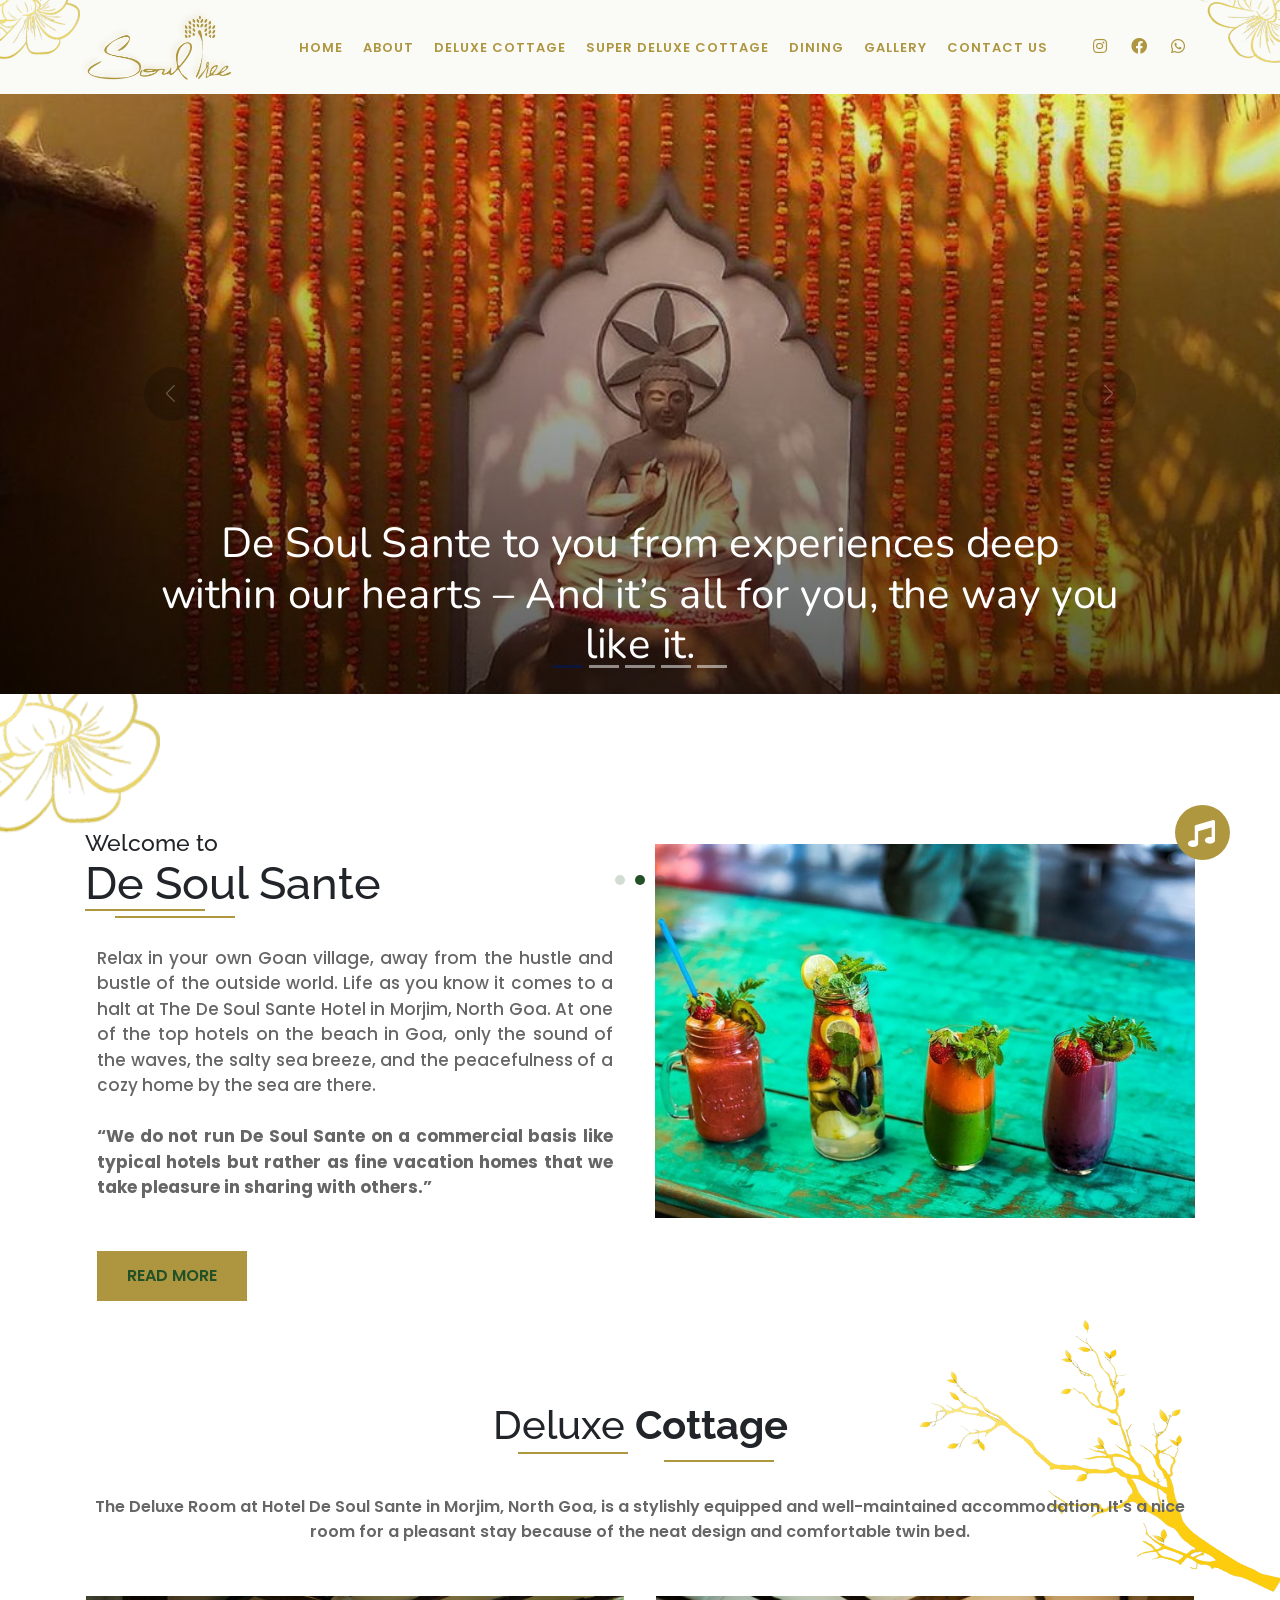
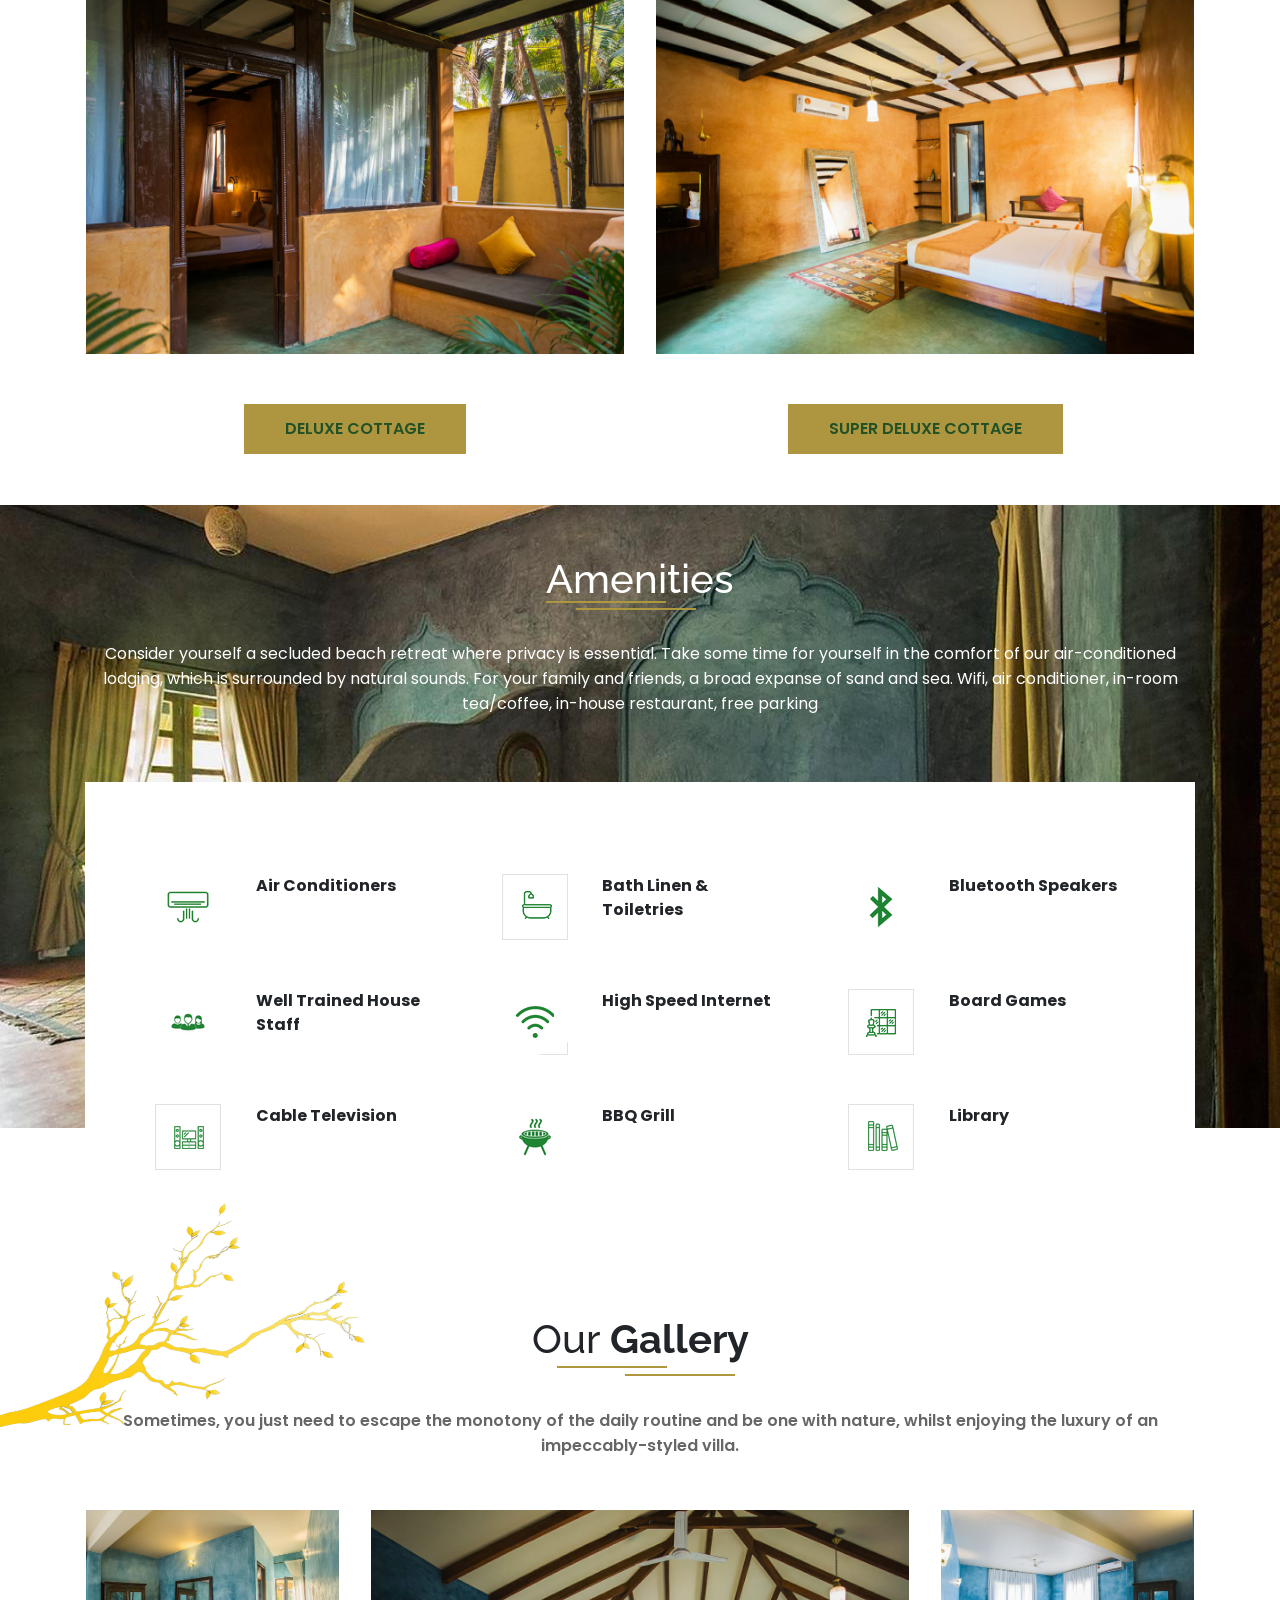
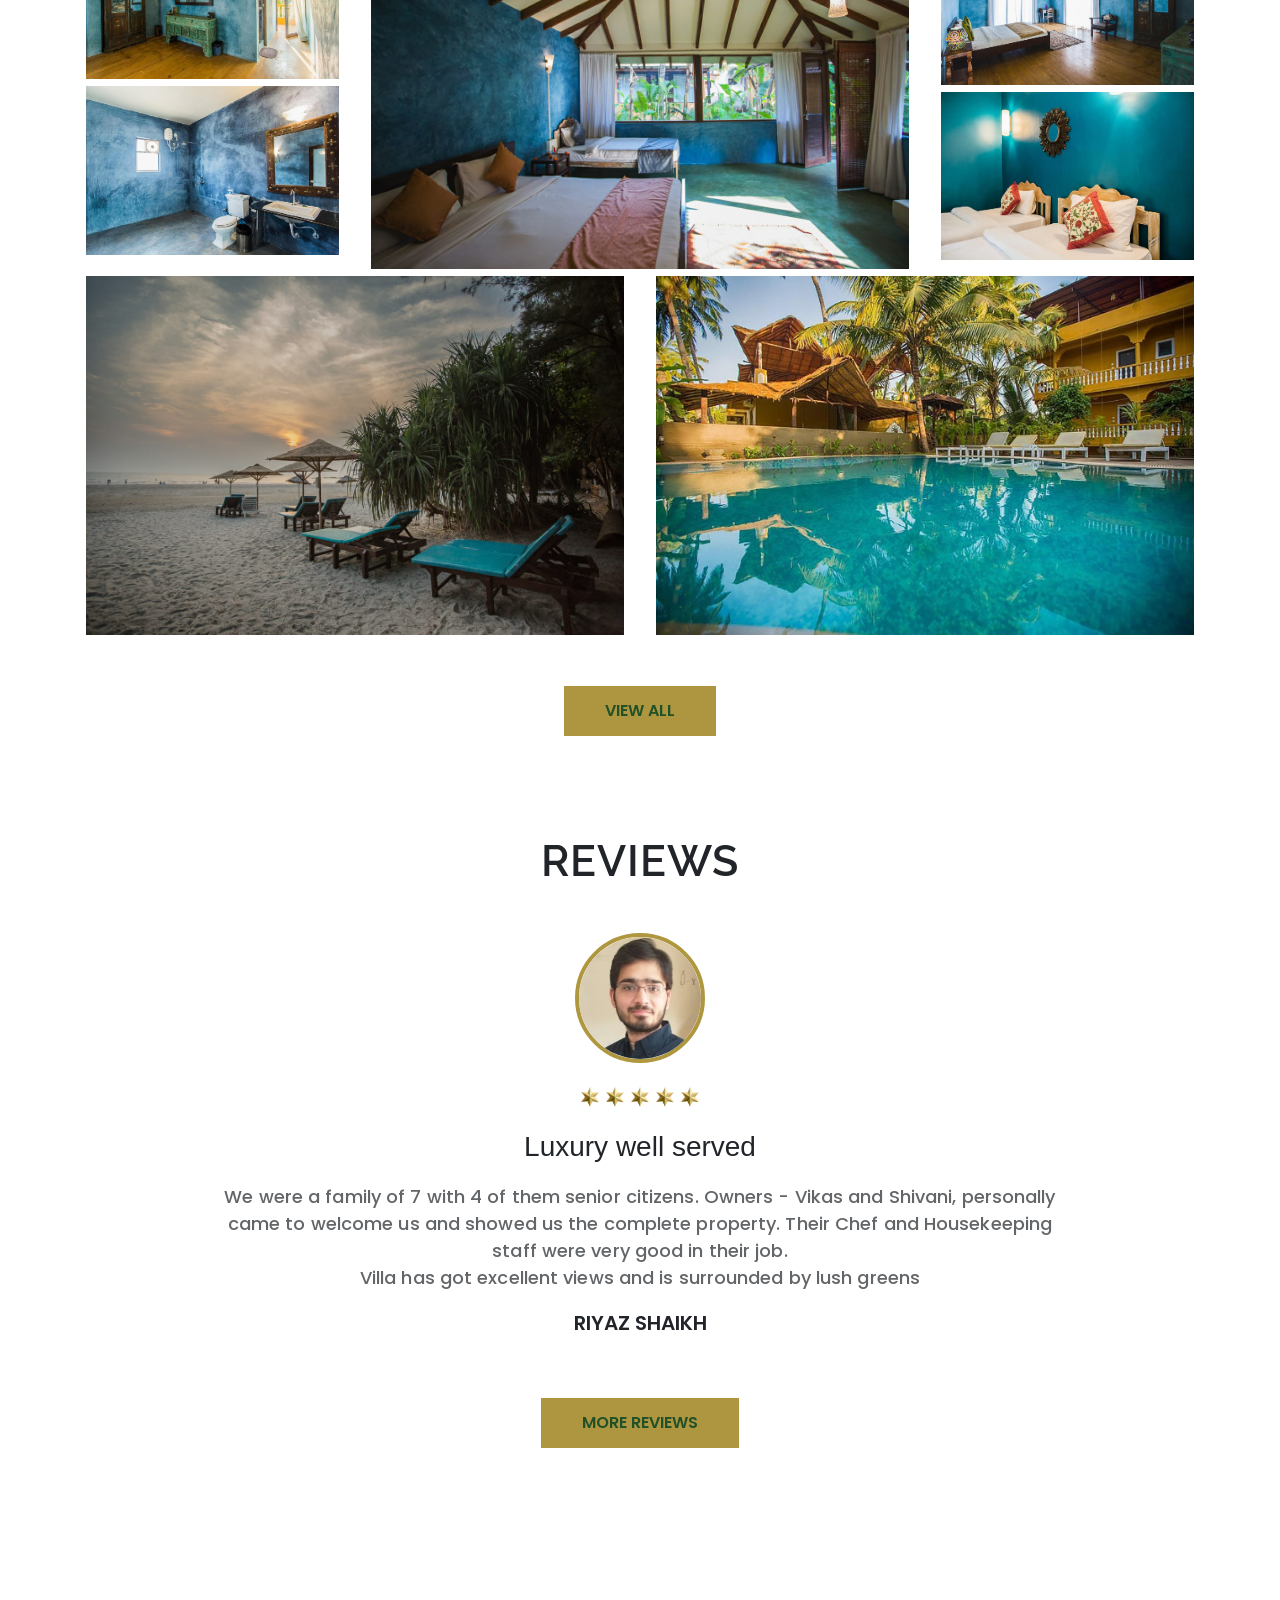
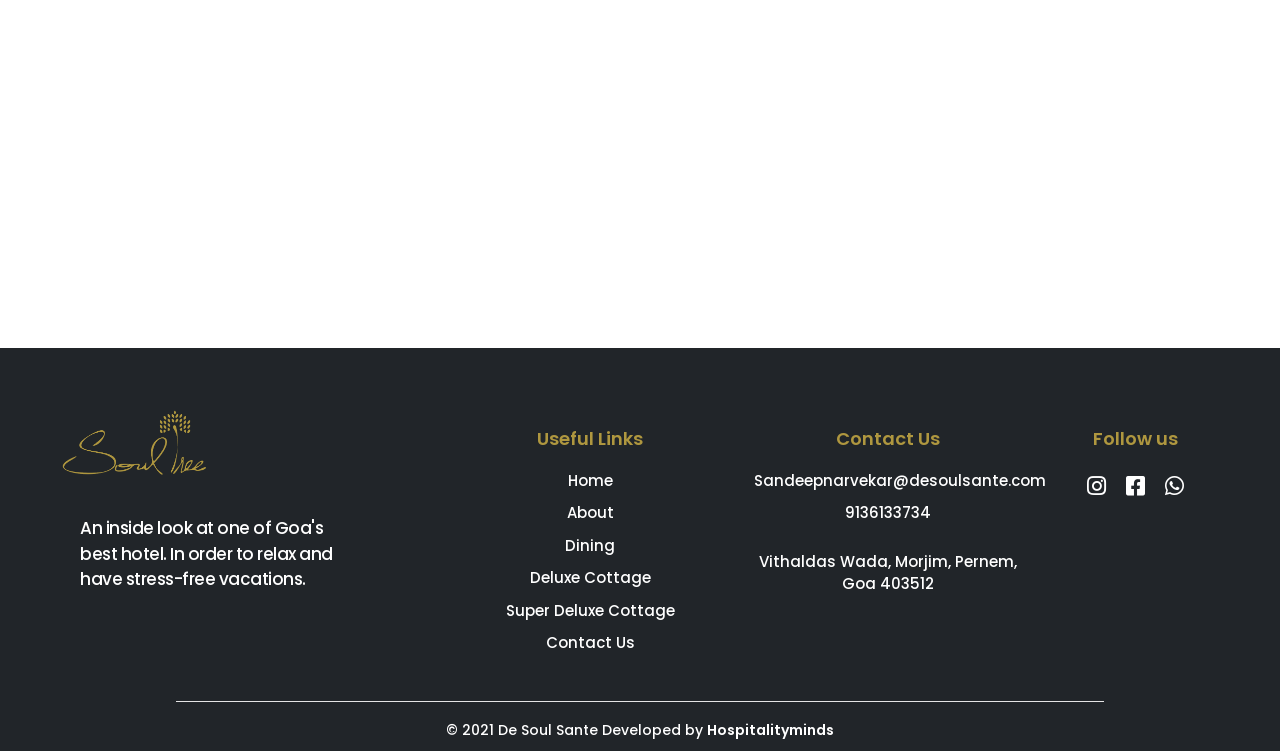
==== index.html @ d822762c "first commit" ====
<!DOCTYPE html>
<html lang="en">

<head>
    <meta charset="utf-8">
    <meta name="viewport" content="width=device-width, initial-scale=1">
    <title>Luxury Villas in Lavasa with lake view | De Soul Sante Holiday Homes</title>
    <meta name="description" content="De Soul Sante offers luxury villa in Lavasa with 5 star amenities and a lake view. De Soul Sante Holiday Home in Lavasa is more than just a luxury weekend destination.">

    <meta name="keywords" content="Luxury Villa in Lavasa,Villa in Lavasa, Holiday Homes in Lavasa, Lake View Villa In Lavasa, Best Villa in Lavasa">
    <link rel="stylesheet" href="maxcdn.bootstrapcdn.com/bootstrap/4.0.0/css/bootstrap.min.css">
    <script src="ajax.googleapis.com/ajax/libs/jquery/3.3.1/jquery.min.js"></script>
    <script src="cdnjs.cloudflare.com/ajax/libs/popper.js/1.12.9/umd/popper.min.js"></script>
    <script src="maxcdn.bootstrapcdn.com/bootstrap/4.0.0/js/bootstrap.min.js"></script>
    <link rel="stylesheet" href="cdnjs.cloudflare.com/ajax/libs/font-awesome/4.7.0/css/font-awesome.min.css">
    <link href="https://fonts.googleapis.com/css?family=Nunito" rel="stylesheet">
    <link href="https://fonts.googleapis.com/css?family=Raleway" rel="stylesheet">
    <link href="https://fonts.googleapis.com/css?family=Lato" rel="stylesheet">
    <script src="ajax.googleapis.com/ajax/libs/jquery/1.10.2/jquery.min.js"></script>
    <script src="js/jquery.colorbox.js"></script>

    <!-- Fontawesome CSS -->
    <link rel="stylesheet" href="https://cdnjs.cloudflare.com/ajax/libs/font-awesome/5.15.1/css/all.min.css" />


    <!-- Swiper -->
    <link rel="stylesheet" href="https://unpkg.com/swiper/swiper-bundle.min.css">


    <link href="css/style.css" rel="stylesheet">
    <link href="css/birds.css" rel="stylesheet">
    <link href="css/colorbox.css" rel="stylesheet">
    <link href="css/responsive.css" rel="stylesheet">

    <style>
        .container22 {
            float: left;
        }

        .overlay1 {
            width: 66px !important;
            opacity: 0;
            transition: .5s ease;
            background-color: #008CBA;
        }

        .container22:hover .overlay1 {
            opacity: 1;
        }

        .text {
            color: white;
            font-size: 20px;
            position: absolute;
            top: 0%;
            -webkit-transform: translate(-0%, -0%);
            -ms-transform: translate(-0%, -0%);
            transform: translate(-0%, -0%);
            text-align: center;
        }

        .dropdown:hover .dropdown-menu {
            display: block;
        }
    </style>
</head>

<body>


    <!--navbar-->
    <div class="container-fluid texture">
        <img src="images/flower.png" class="flower-top" alt="">
        <img src="images/flower.png" class="flower-top-right" alt="">

        <nav class="navbar navbar-expand-md navbar-light">
            <div class="container">
                <a class="navbar-brand" href="index.html">
                    <img src="images/logo.png" class="img-fluid logo">
                </a>
                <button class="navbar-toggler" type="button" data-toggle="collapse" data-target="#navbarResponsive">
  <span class="navbar-toggler-icon"><i class="fa fa-bars"></i></span>
  </button>
                <div class="collapse navbar-collapse" id="navbarResponsive">
                    <ul class="navbar-nav ml-auto">
                        <li class="nav-item active">
                            <a class="nav-link normal" href="index.html">Home</a>
                        </li>
                        <li class="nav-item">
                            <a class="nav-link normal" href="about.html">About</a>
                        </li>
                        <li class="nav-item">
                            <a class="nav-link normal" href="Deluxe Cottage.html">Deluxe Cottage</a>
                        </li>
                        <li class="nav-item">
                            <a class="nav-link normal" href="Super Deluxe Cottage.html">Super Deluxe Cottage</a>
                        </li>
                        <li class="nav-item">
                            <a class="nav-link normal" href="dining.html">Dining</a>
                        </li>
                        <li class="nav-item">
                            <a class="nav-link normal" href="gallery.html">Gallery</a>
                        </li>

                        <li class="nav-item">
                            <a class="nav-link normal" href="contact.html">Contact Us</a>
                        </li>
                    </ul>

                    <div class="rightlinks">
                        <ul class="sideLinks">

                            <li>
                                <a href="https://www.instagram.com/soultreevilla/" target="_blank" class="fab fa-instagram l2"></a>
                            </li>

                            <li>
                                <a href="https://www.facebook.com/Soul-Tree-Villa-108379861302770" target="_blank" class="fab fa-facebook l2"></a>
                            </li>

                            <li>
                                <a href="https://wa.me/+91 91 9136133734" class="fab fa-whatsapp l2"></a>
                            </li>


                        </ul>
                    </div>
                </div>
            </div>
        </nav>
    </div>


    <!--Carousel slider-->
    <div class="container-fluid">

        <div id="demo" class="carousel slide" data-ride="carousel" loop data-interval="4000">

            <!-- Indicators -->
            <ul class="carousel-indicators">
                <li data-target="#demo" data-slide-to="0" class="active"></li>
                <li data-target="#demo" data-slide-to="1"></li>
                <li data-target="#demo" data-slide-to="2"></li>
                <li data-target="#demo" data-slide-to="3"></li>
                <li data-target="#demo" data-slide-to="4"></li>
            </ul>

            <!-- The slideshow -->
            <div class="row">
                <div class="carousel-inner">
                    <div class="carousel-item active">
                        <div class="col-md-12 col-xs-12 myImage" style="background-image: linear-gradient(rgba(0,0,0,.01),rgba(0,0,0,.7)),url('images/NEW/MAIN.jpg');">

                            <div class="col-md-12 col-xs-12 carousel-content">
                                <h1 class="slidertitle"> De Soul Sante to you from experiences deep within our hearts – And it’s all for you, the way you like it.</h1>
                                <!-- <p class="slidertext"> We offer luxury villas in Lavasa, fully furnished & well maintained to suit your requirements & living standards.</p>
			<div class="sliderleft"><a href="book.html" class="btn sliderbutton">Enquire Now</a></div> -->
                            </div>
                        </div>

                    </div>
                    <div class="carousel-item ">
                        <div class="col-md-12 col-xs-12 myImage" style="background-image: url(images/FIRST.jpeg);">
                            <!-- <h1 class="slidertitle"> Spoil yourself with Luxury Villas in Lavasa </h1>
   		<p class="slidertext"> Best Villas in Lavasa with swimming pool
			Private villas with a pool in Lavasa offer the most essential element for group holidays, as minimum disturbance and intrusion offers excellent memories .</p>
   			<div class="sliderleft"><a href="room.html" class="btn sliderbutton">Read More</a></div> -->
                        </div>

                    </div>

                    <div class="carousel-item ">
                        <div class="col-md-12 col-xs-12 myImage" style="background-image: url(images/SECOND.jpeg);">
                            <!-- <h1 class="slidertitle"> Lake View Resort in Lavasa </h1>
   		<p class="slidertext">   Escape the hustle bustle of daily life and meet your inner self in a soothing vacation stay at Soul Tree, lake view resort in Lavasa.</p>
   			<div class="sliderleft"><a href="gallery.html" class="btn sliderbutton">Read More</a></div> -->
                        </div>

                    </div>

                    <div class="carousel-item ">
                        <div class="col-md-12 col-xs-12 myImage" style="background-image: url(images/THIRD.jpeg);"></div>
                    </div>

                    <div class="carousel-item ">
                        <div class="col-md-12 col-xs-12 myImage" style="background-image: url(images/FORTH.jpeg);"></div>
                    </div>

                    <div class="carousel-item ">
                        <div class="col-md-12 col-xs-12 myImage" style="background-image: url(images/NEW/THIS.jpg);"></div>
                    </div>

                    <div class="carousel-item ">
                        <div class="col-md-12 col-xs-12 myImage" style="background-image: url(images/SIXTH.jpeg)"></div>
                    </div>

                    <!-- Left and right controls -->
                    <a class="carousel-control-prev" href="#demo" data-slide="prev">
                        <span class="carousel-control"><img src="images/ar2.png" class="img-fluid"></span>
                    </a>
                    <a class="carousel-control-next" href="#demo" data-slide="next">
                        <span class="carousel-control"><img src="images/ar1.png" class="img-fluid"></span>
                    </a>
                </div>
            </div>
        </div>
    </div>

    <!--About Section-->

    <div class="container-fluid flower">
        <img src="images/flower.png" class="flower-top" alt="Soul tree">
        <div class="container">
            <div class="row">
                <div class="col-xl-6 col-lg-6 col-md-6 col-sm-12 col-xs-12 abunderline">
                    <h2 class="abheading">Welcome to</h2>
                    <h1 class="abtitle">De Soul Sante</h1>
                    <p class="abtext">Relax in your own Goan village, away from the hustle and bustle of the outside world. Life as you know it comes to a halt at The De Soul Sante Hotel in Morjim, North Goa. At one of the top hotels on the beach in Goa, only the sound of the waves, the salty sea breeze, and the peacefulness of a cozy home by the sea are there.<br> <br>
                        <b>“We do not run De Soul Sante on a commercial basis like typical hotels but rather as fine vacation homes that we take pleasure in sharing with others.”</b> </p>

                    <div class="ableft"><a href="about.html" class="btn abbutton">Read More</a></div>
                </div>

                <div class="col-xl-6 col-lg-6 col-md-6 col-sm-12 col-xs-12">
                    <img src="images/EIGHT.jpg" class="img-fluid abimage">
                </div>
            </div>
        </div>


        <div class="bird-container bird-container-one">
            <div class="bird bird-one"></div>
        </div>
        <div class="bird-container bird-container-two">
            <div class="bird bird-two"></div>
        </div>
        <div class="bird-container bird-container-three">
            <div class="bird bird-three"></div>
        </div>
        <div class="bird-container bird-container-four">
            <div class="bird bird-four"></div>
        </div>


    </div>

    <!--Villas-->
    <div class="gallery">

        <div class="container text-center">
            <img src="images/l22.png" class="gallery-branch2" alt="Soul tree">
            <div class="row">
                <div class="col-xl-12 col-lg-12 col-md-12 col-sm-12 col-xs-12 galleryunderline">
                    <h1 class="galleryheading">Deluxe<strong> Cottage</strong></h1>
                    <p class="galltext">The Deluxe Room at Hotel De Soul Sante in Morjim, North Goa, is a stylishly equipped and well-maintained accommodation. It's a nice room for a pleasant stay because of the neat design and comfortable twin bed.</p>
                </div>
            </div>
        </div>


        <div class="container">
            <div class="row">
                <div class="col-md-6 col-sm-12 col-xs-12">
                    <a class="group1" href="Deluxe Cottage.html">
                        <div class="container1">
                            <img src="images/NINETH.jpeg" class="img1 img-fluid">
                            <!-- <div class="overlay i1">Villa 50<span class="side"><img src="images/plus.png"  class="img-fluid"></span></div> -->
                            <div class="row">
                                <div class="col-md-12 col-xs-12 text-center">
                                    <div class="gallleft"><a href="Super Deluxe Cottage.html" class="btn gallbutton">Deluxe Cottage</a></div>
                                </div>
                            </div>
                        </div>
                    </a>
                </div>
                <div class="col-md-6 col-sm-12 col-xs-12">
                    <a class="group1" href="Super Deluxe Cottage.html">
                        <div class="container1">
                            <img src="images/TENTH.jpeg" class="img1 img-fluid">
                            <!-- <div class="overlay i1">Villa 111<span class="side"><img src="images/plus.png"  class="img-fluid"></span></div> -->
                            <div class="row">
                                <div class="col-md-12 col-xs-12 text-center">
                                    <div class="gallleft"><a href="Super Deluxe Cottage.html" class="btn gallbutton">Super Deluxe Cottage</a></div>
                                </div>
                            </div>
                        </div>
                    </a>
                </div>
            </div>

            <!-- <div class="row">
                <div class="col-md-12 col-xs-12 text-center">
                    <div class="gallleft"><a href="gallery.html" class="btn gallbutton">view all</a></div>
                </div>
            </div> -->
        </div>
    </div>



    <!--Amenities-->
    <div class="container-fluid amenbg" style="background-image: url('images/NEW/BACK.jpg');">
        <div class="container">
            <div class="row">
                <div class="col-md-12 col-lg-12 col-xl-12 col-sm-12 col-xs-12 text-center amenunderline">
                    <h1 class="amenheading">Amenities</h1>
                    <p class="amentext">Consider yourself a secluded beach retreat where privacy is essential. Take some time for yourself in the comfort of our air-conditioned lodging, which is surrounded by natural sounds. For your family and friends, a broad expanse of sand and sea.
Wifi, air conditioner, in-room tea/coffee, in-house restaurant, free parking </p>
                </div>
            </div>
        </div>

        <div class="container  text-center">
            <div class="icons">
                <div class="row text-center row1">
                    <div class="col-xl-4 col-lg-4 col-md-4 col-sm-6 col-6 coltopbot imageBox">
                        <div class="container">
                            <div class="row">
                                <div class="col-sm-4">
                                    <div class="container22">
                                        <img src="images/023.png" alt="Avatar" class="image2">
                                        <div class="overlay1">
                                            <div class="text"><img src="images/0023.png" alt="Avatar" class="image2"></div>
                                        </div>
                                    </div>
                                </div>
                                <div class="col-sm-8">
                                    <div class="right righttext text-left">
                                        <div><b>Air Conditioners</b></div>
                                        <!-- <div class="bottomtext">5</div> -->
                                    </div>
                                </div>
                            </div>
                        </div>
                    </div>
                    <div class="col-xl-4 col-lg-4 col-md-4 col-sm-6 col-6 coltopbot imageBox">
                        <div class="container">
                            <div class="row">
                                <div class="col-sm-4">
                                    <div class="container22">
                                        <img src="images/011.jpg" alt="Avatar" class="image2">
                                        <div class="overlay1">
                                            <div class="text"><img src="images/0011.jpg" alt="Avatar" class="image2"></div>
                                        </div>
                                    </div>
                                </div>
                                <div class="col-sm-8">
                                    <div class="right righttext text-left">
                                        <div><b>Bath Linen & Toiletries</b></div>
                                        <!-- <div class="bottomtext">6</div> -->
                                    </div>
                                </div>
                            </div>
                        </div>
                    </div>
                    <div class="col-xl-4 col-lg-4 col-md-4 col-sm-6 col-6 coltopbot imageBox">
                        <div class="container">
                            <div class="row">
                                <div class="col-sm-4">
                                    <div class="container22">
                                        <img src="images/021.png" alt="Avatar" class="image2">
                                        <div class="overlay1">
                                            <div class="text"><img src="images/0021.png" alt="Avatar" class="image2"></div>
                                        </div>
                                    </div>
                                </div>
                                <div class="col-sm-8">
                                    <div class="right righttext text-left">
                                        <div><b>Bluetooth Speakers</b></div>
                                    </div>
                                </div>
                            </div>
                        </div>
                    </div>



                    <div class="col-xl-4 col-lg-4 col-md-4 col-sm-6 col-6 coltopbot imageBox">
                        <div class="container">
                            <div class="row">
                                <div class="col-sm-4">
                                    <div class="container22">
                                        <img src="images/020.png" alt="Avatar" class="image2">
                                        <div class="overlay1">
                                            <div class="text"><img src="images/0020.png" alt="Avatar" class="image2"></div>
                                        </div>
                                    </div>
                                </div>
                                <div class="col-sm-8">
                                    <div class="right righttext text-left">
                                        <div><b>Well Trained House Staff</b></div>
                                    </div>
                                </div>
                            </div>
                        </div>
                    </div>
                    <div class="col-xl-4 col-lg-4 col-md-4 col-sm-6 col-6 coltopbot imageBox">
                        <div class="container">
                            <div class="row">
                                <div class="col-sm-4">
                                    <div class="container22">
                                        <img src="images/019.png" alt="Avatar" class="image2">
                                        <div class="overlay1">
                                            <div class="text"><img src="images/0019.png" alt="Avatar" class="image2"></div>
                                        </div>
                                    </div>
                                </div>
                                <div class="col-sm-8">
                                    <div class="right righttext text-left">
                                        <div><b>High Speed Internet</b></div>
                                    </div>
                                </div>
                            </div>
                        </div>
                    </div>
                    <div class="col-xl-4 col-lg-4 col-md-4 col-sm-6 col-6 coltopbot imageBox">
                        <div class="container">
                            <div class="row">
                                <div class="col-sm-4">
                                    <div class="container22">
                                        <img src="images/013.jpg" alt="Avatar" class="image2">
                                        <div class="overlay1">
                                            <div class="text"><img src="images/0013.jpg" alt="Avatar" class="image2"></div>
                                        </div>
                                    </div>
                                </div>
                                <div class="col-sm-8">
                                    <div class="right righttext text-left">
                                        <div><b>Board Games</b></div>
                                    </div>
                                </div>
                            </div>
                        </div>
                    </div>




                    <div class="col-xl-4 col-lg-4 col-md-4 col-sm-6 col-6 coltopbot imageBox">
                        <div class="container">
                            <div class="row">
                                <div class="col-sm-4">
                                    <div class="container22">
                                        <img src="images/016.jpg" alt="Avatar" class="image2">
                                        <div class="overlay1">
                                            <div class="text"><img src="images/0016.jpg" alt="Avatar" class="image2"></div>
                                        </div>
                                    </div>
                                </div>
                                <div class="col-sm-8">
                                    <div class="right righttext text-left">
                                        <div><b>Cable Television</b></div>
                                        <!-- <div class="bottomtext">(Netflix / Amazon Prime)</div> -->
                                    </div>
                                </div>
                            </div>
                        </div>
                    </div>

                    <div class="col-xl-4 col-lg-4 col-md-4 col-sm-6 col-6 coltopbot imageBox">
                        <div class="container">
                            <div class="row">
                                <div class="col-sm-4">
                                    <div class="container22">
                                        <img src="images/022.png" alt="Avatar" class="image2">
                                        <div class="overlay1">
                                            <div class="text"><img src="images/0022.png" alt="Avatar" class="image2"></div>
                                        </div>
                                    </div>
                                </div>
                                <div class="col-sm-8">
                                    <div class="right righttext text-left">
                                        <div><b>BBQ Grill</b></div>
                                    </div>
                                </div>
                            </div>
                        </div>
                    </div>

                    <div class="col-xl-4 col-lg-4 col-md-4 col-sm-6 col-6 coltopbot imageBox">
                        <div class="container">
                            <div class="row">
                                <div class="col-sm-4">
                                    <div class="container22">
                                        <img src="images/012.jpg" alt="Avatar" class="image2">
                                        <div class="overlay1">
                                            <div class="text"><img src="images/0012.jpg" alt="Avatar" class="image2"></div>
                                        </div>
                                    </div>
                                </div>
                                <div class="col-sm-8">
                                    <div class="right righttext text-left">
                                        <div><b>Library</b></div>
                                    </div>
                                </div>
                            </div>
                        </div>
                    </div>
                </div>


                <!-- <div class="text-center">
				<div class="amenleft"><a href="things.html" class="btn amenbutton">view all</a></div>
			</div> -->

            </div>
        </div>



    </div>

    <div class="clearfix"></div>




    <!--Gallery-->
    <div class="gallery">

        <div class="container text-center">
            <img src="images/l2.png" class="gallery-branch" alt="Soul tree">
            <div class="row">
                <div class="col-xl-12 col-lg-12 col-md-12 col-sm-12 col-xs-12 galleryunderline">
                    <h1 class="galleryheading">Our <strong>Gallery</strong></h1>
                    <p class="galltext">Sometimes, you just need to escape the monotony of the daily routine and be one with nature, whilst enjoying the luxury of an impeccably-styled villa. </p>
                </div>
            </div>
        </div>


        <div class="container">
            <div class="row">
                <div class="col-md-3 col-sm-12 col-xs-12">
                    <a class="group1" href="images/villa111/Photo 02-09-21, 3 45 27 PM.jpg">
                        <div class="container1">
                            <img src="images/NEW/TW2.jpg" class="img1 img-fluid">
                            <div class="overlay i1">Super Deluxe<span class="side"><img src="images/plus.png"  class="img-fluid"></span></div>
                        </div>
                    </a>

                    <a class="group1" href="images/villa111/villa111home.png">
                        <div class="container1">
                            <img src="images/NEW/TW.jpg" class="img1 img-fluid">
                            <div class="overlay i1">Bedroom <span class="side"><img src="images/plus.png"  class="img-fluid"></span></div>
                        </div>
                    </a>
                </div>


                <div class="col-md-6 col-sm-12 col-xs-12">
                    <a class="group1" href="images/29.jpg">
                        <div class="container1">
                            <img src="images/NEW/SEVENTEEN.jpeg" class="img1 img-fluid">
                            <div class="overlay i1">Amethyst<span class="side"><img src="images/plus.png"  class="img-fluid"></span></div>
                        </div>
                    </a>
                </div>



                <div class="col-md-3 col-sm-12 col-xs-12">
                    <a class="group1" href="images/2.jpg">
                        <div class="container1">
                            <img src="images/NEW/IM1.jpg" class="img1 img-fluid">
                            <div class="overlay i1">Aquamarine<span class="side"><img src="images/plus.png" class="img-fluid"></span></div>
                        </div>
                    </a>

                    <a class="group1" href="images/25.jpg">
                        <div class="container1">
                            <img src="images/NEW/TW3.jpg" class="img1 img-fluid">
                            <div class="overlay i1">Amenities <span class="side"><img src="images/plus.png"  class="img-fluid"></span></div>
                        </div>
                    </a>
                </div>
            </div>

            <div class="row">
                <div class="col-md-6 col-sm-12 col-xs-12">
                    <a class="group1" href="images/villa111/Photo 02-09-21, 4 03 54 PM.jpg">
                        <div class="container1">
                            <img src="images/NEW/ELEVEN.jpeg" class="img1 img-fluid">
                            <div class="overlay i1">Super Deluxe Cottage<span class="side"><img src="images/plus.png"  class="img-fluid"></span></div>
                        </div>
                    </a>
                </div>



                <div class="col-md-6 col-sm-12 col-xs-12">
                    <a class="group1" href="images/16.jpg">
                        <div class="container1">
                            <img src="images/NEW/THIS.jpg" class="img1 img-fluid">
                            <div class="overlay i1">Alexandrite<span class="side"><img src="images/plus.png"  class="img-fluid"></span></div>
                        </div>
                    </a>
                </div>

            </div>

            <div class="row">
                <div class="col-md-12 col-xs-12 text-center">
                    <div class="gallleft"><a href="gallery.html" class="btn gallbutton">view all</a></div>
                </div>
            </div>
        </div>
    </div>






    <!--   ***********************   Testimonail start   ************************* -->

    <div class="testimonial">

        <h2 class="title">REVIEWS</h2>
        <!-- <h1 class="title">Our Happy Guest Says</h1> -->


        <!-- Swiper -->
        <div class="swiper-container">
            <div class="swiper-wrapper">
                <div class="swiper-slide">
                    <div class="testimonial-container">
                        <img src="images/t2.jpg" class="testimonial-person" alt="Soul tree">

                        <div class="testimonial-rating">
                            <img src="images/star.png" class="testimonial-star" alt="De Soul Sante">
                            <img src="images/star.png" class="testimonial-star" alt="De Soul Sante">
                            <img src="images/star.png" class="testimonial-star" alt="De Soul Sante">
                            <img src="images/star.png" class="testimonial-star" alt="De Soul Sante">
                            <img src="images/star.png" class="testimonial-star" alt="De Soul Sante">
                        </div>

                        <h3 class="testimonial-say">Completely rejuvenated & refreshed!!</h3>
                        <p class="para">Visited for 5 days with a group of friends. Vikas & Shivani welcomed us and are super hosts. Every aspect of the villa has been specially designed to make you feel comfortable - from the well equipped kitchen, open balconies, garden
                            area, sprawling common areas, sink in beds to the heated jacuzzi and steam room.

                            <h2 class="testimonial-name">Shreya</h2>
                    </div>
                </div>

                <div class="swiper-slide">
                    <div class="testimonial-container">
                        <img src="images/t1.jpg" class="testimonial-person" alt="De Soul Sante">

                        <div class="testimonial-rating">
                            <img src="images/star.png" class="testimonial-star" alt="De Soul Sante">
                            <img src="images/star.png" class="testimonial-star" alt="De Soul Sante">
                            <img src="images/star.png" class="testimonial-star" alt="De Soul Sante">
                            <img src="images/star.png" class="testimonial-star" alt="De Soul Sante">
                            <img src="images/star.png" class="testimonial-star" alt="De Soul Sante">
                        </div>

                        <h3 class="testimonial-say">Luxury well served</h3>
                        <p class="para">We were a family of 7 with 4 of them senior citizens. Owners - Vikas and Shivani, personally came to welcome us and showed us the complete property. Their Chef and Housekeeping staff were very good in their job. <br> Villa has
                            got excellent views and is surrounded by lush greens</p>

                        <h2 class="testimonial-name">Riyaz shaikh</h2>
                    </div>
                </div>

                <div class="swiper-slide">
                    <div class="testimonial-container">
                        <img src="images/t3.jpg" class="testimonial-person" alt="De Soul Sante">

                        <div class="testimonial-rating">
                            <img src="images/star.png" class="testimonial-star" alt="De Soul Sante">
                            <img src="images/star.png" class="testimonial-star" alt="De Soul Sante">
                            <img src="images/star.png" class="testimonial-star" alt="De Soul Sante">
                            <img src="images/star.png" class="testimonial-star" alt="De Soul Sante">
                            <img src="images/star.png" class="testimonial-star" alt="De Soul Sante">
                        </div>

                        <h3 class="testimonial-say">Stay in your property</h3>
                        <p class="para">Hey Vikas & Shivani we all had a lovely time ,ur villa was very beautiful & well maintained , food was delicious & the staff gave us excellent service, thank u. Special thanks to sanju who was always smiling & ready to help .🙂🥂
                        </p>

                        <h2 class="testimonial-name">Chaitali</h2>
                    </div>
                </div>
            </div>
            <!-- Add Pagination -->
            <div class="swiper-pagination"></div>
        </div>


        <div class="row">
            <div class="col-md-12 col-xs-12 text-center">
                <div class="gallleft"><a href="https://www.google.com/travel/hotels/entity/CgsIupSj9PLbirz4ARAB/reviews?sa=X&utm_campaign=sharing&utm_medium=link&utm_source=htls&ts=CAESABogCgIaABIaEhQKBwjlDxAKGA8SBwjlDxAKGBAYATICEAAqCQoFOgNVU0QaAA&ei=B2wLYb2tM4aa2gLDganQDg&ved=0CAAQ5JsGahcKEwiAu6vz3MHzAhUAAAAAHQAAAAAQFA"
                        class="btn gallbutton">More Reviews</div></a>
                </div>
            </div>

        </div>


        <!--   *******   Testimonail end   ******* -->






        <!-- *********************   Map location start  **************************** -->

        <div class="map-container">
            <iframe src="https://www.google.com/maps/embed?pb=!1m18!1m12!1m3!1d3785.7467399094585!2d73.50714231489103!3d18.4043740874768!2m3!1f0!2f0!3f0!3m2!1i1024!2i768!4f13.1!3m3!1m2!1s0x3bc29f323a9ef031%3A0xf8782adf2e88ca3a!2sSoul%20Tree%20Villa!5e0!3m2!1sen!2sin!4v1614084879729!5m2!1sen!2sin"
                class="map" style="border:0;" allowfullscreen="" loading="lazy"></iframe>
        </div>











        <!-- *************************  Footer start  **************************** -->

        <footer>
            <div class="row">
                <div class="col-lg-4 col-md-6 col-12 footer-start">
                    <img src="images/logo.png" class="footer-logo" alt="logo">
                    <p class="para">An inside look at one of Goa's best hotel. In order to relax and have stress-free vacations.</p>

                    <!-- </div> -->
                </div>
                <div class="col-lg-3 col-md-6 col-12">
                    <h4>Useful Links</h4>
                    <ul>
                        <a href="index.html">
                            <li>Home</li>
                        </a>
                        <a href="about.html">
                            <li>About</li>
                        </a>
                        <a href="dining.html">
                            <li>Dining</li>
                        </a>
                        <a href="Deluxe Cottage.html">
                            <li>Deluxe Cottage</li>
                        </a>
                        <a href="Super Deluxe Cottage.html">
                            <li>Super Deluxe Cottage</li>
                        </a>
                        <a href="contact.html">
                            <li>Contact Us</li>
                        </a>
                    </ul>
                </div>
                <div class="col-lg-3 col-md-6 col-12">
                    <h4>Contact Us</h4>
                    <ul>
                        <a href="mailto: soultreevilla@gmail.com">
                            <li>Sandeepnarvekar@desoulsante.com</li>
                        </a>
                        <a href="tel: 9136133734 ">
                            <li>9136133734</li>
                        </a>
                        <li class="pt-3">Vithaldas Wada, Morjim, Pernem, Goa 403512</li>
                    </ul>
                </div>
                <div class="col-lg-2 col-md-6 col-12">
                    <h4>Follow us</h4>

                    <div class="social-icon">
                        <a href="https://www.instagram.com/soultreevilla/"><i class="fab fa-instagram"></i></a>
                        <a href="https://www.facebook.com/Soul-Tree-Villa-108379861302770"><i class="fab fa-facebook-square"></i></a>
                        <a href="https://wa.me/+91  9136133734"><i class="fab fa-whatsapp"></i></a>
                    </div>
                </div>
            </div>

            <hr>

            <div class="footer-bottom">
                <h6>© 2021 De Soul Sante</h6> &nbsp;
                <h6>Developed by <span><a href="http://hospitalityminds.com/" target="_blank">hospitalityminds</a></span></h6>
            </div>
        </footer>
        <!-- ******  Footer end  ******** -->




        <audio autoplay class="audio" src="pianoNature.mp3"></audio>

        <!-- <iframe src="pianoNature.mp3" type="audio/mp3" allow="autoplay" class="audio" style="display: none;"></iframe> -->

        <div class="scrolltop float-right">
            <a class="floating-btn" id="audio-btn">
                <i class="fa fa-music" id="mybtn"></i>
            </a>
        </div>



        <script src="js/main.js"></script>

        <!-- Swiper js -->
        <script src="https://unpkg.com/swiper/swiper-bundle.min.js"></script>



        <script>
            $(document).ready(function() {
                //Examples of how to assign the Colorbox event to elements
                $(".group1").colorbox({
                    rel: 'group1'
                });
                $(".group2").colorbox({
                    rel: 'group2',
                    transition: "fade"
                });
                $(".group3").colorbox({
                    rel: 'group3',
                    transition: "none",
                    width: "75%",
                    height: "75%"
                });
                $(".group4").colorbox({
                    rel: 'group4',
                    slideshow: true
                });
                $(".ajax").colorbox();
                $(".youtube").colorbox({
                    iframe: true,
                    innerWidth: 640,
                    innerHeight: 390
                });
                $(".vimeo").colorbox({
                    iframe: true,
                    innerWidth: 500,
                    innerHeight: 409
                });
                $(".iframe").colorbox({
                    iframe: true,
                    width: "80%",
                    height: "80%"
                });
                $(".inline").colorbox({
                    inline: true,
                    width: "50%"
                });
                $(".callbacks").colorbox({
                    onOpen: function() {
                        alert('onOpen: colorbox is about to open');
                    },
                    onLoad: function() {
                        alert('onLoad: colorbox has started to load the targeted content');
                    },
                    onComplete: function() {
                        alert('onComplete: colorbox has displayed the loaded content');
                    },
                    onCleanup: function() {
                        alert('onCleanup: colorbox has begun the close process');
                    },
                    onClosed: function() {
                        alert('onClosed: colorbox has completely closed');
                    }
                });

                $('.non-retina').colorbox({
                    rel: 'group5',
                    transition: 'none'
                })
                $('.retina').colorbox({
                    rel: 'group5',
                    transition: 'none',
                    retinaImage: true,
                    retinaUrl: true
                });

                //Example of preserving a JavaScript event for inline calls.
                $("#click").click(function() {
                    $('#click').css({
                        "background-color": "#f00",
                        "color": "#fff",
                        "cursor": "inherit"
                    }).text("Open this window again and this message will still be here.");
                    return false;
                });
            });
        </script>




        <script>
            var swiper = new Swiper('.swiper-container', {
                loop: true,
                centeredSlides: true,
                slidesPerView: 1,
                spaceBetween: 30,
                autoplay: {
                    delay: 4000,
                },
                pagination: {
                    el: '.swiper-pagination',
                },

            });
        </script>




        <script>
            //  document.querySelector('#audio-btn').addEventListener("click",function(){

            // 	var isplaying = document.querySelectorAll('.audio');

            // 	isplaying.forEach(playing =>{

            // 		if(playing.getAttribute('src')=="pianoNature.mp3"){
            // 	     	playing.setAttribute("src", " ");
            // 		}
            // 		else{
            // 			playing.setAttribute("src", "pianoNature.mp3");
            // 		}
            // 		});

            //  });






            //  var detectios = '';
            // 	if( /iPhone|iPad|iPod/i.test(navigator.userAgent) )
            // 		detectios = 'touchend click';
            // 	else if( /Android/i.test(navigator.userAgent) )
            // 		detectios = 'touchend';
            // 	else
            // 		detectios = 'click';

            // 	$(document).on(detectios, function(e){
            // 		if($(window).width() < 1200){
            // 			if(!$(e.target).closest('.gpMenu').length) {
            // 				if($('.gpMenu').is(":visible")) {

            // 				}
            // 			}
            // 		}
            // 	});



            // 	 $( document ).ready(function() {

            // 	Object.defineProperty(HTMLMediaElement.prototype, 'playing', {
            // 		get: function () {
            // 		return !!(this.currentTime > 0 && !this.paused && !this.ended && this.readyState > 2);
            // 	}
            // });



            // $('body').on('click touchstart', function () {
            //     const videoElement = document.querySelectorAll('.audio');

            // 	videoElement.forEach(element =>{

            // 		if (element.playing) {
            // 		}
            // 		else {
            // 			element.play();
            // 		}
            //    });
            // });
        </script>
</body>

</html>
---- css/style.css ----
@import url('https://fonts.googleapis.com/css2?family=Montserrat:wght@400;500;600&family=Playball&family=Poppins:wght@400;500;600;700;800&display=swap');
html,
body {
    width: 100%;
    font-family: 'Poppins', sans-serif;
    overflow-x: hidden!important;
}

:root {
    --main-color: #af973f;
    --secondary-color: #225127;
    --title-color: #fff;
    --bold-color: #212529;
    --text-color: #656665;
}

a:hover {
    text-decoration: none !important;
}

.dropdown-item:focus {
    color: #af973f;
    text-decoration: none;
    background-color: #225127;
}

.dropdown-item:hover {
    color: #af973f;
    text-decoration: none;
    background-color: #225127;
}

.dropdown-item {
    color: #225127;
}

.logo {
    max-width: 150px;
    filter: drop-shadow(-3px -3px 2px rgba(175, 151, 63, .2));
    /* drop-shadow( 5px  5px 5px rgba(0,0,0,.2)); */
    /* drop-shadow( 15px 15px 15px rgba(0,0,0,.2)) */
}

.navbar {
    top: 0px;
    overflow-x: hidden;
}

.navbar-expand-lg .navbar-nav .nav-link {
    white-space: nowrap !important;
}

.texture {
    /* background-image: url('../images/texture.jpg'); */
    /* background: #403f3f; */
    background: #fafaf6;
    position: relative;
    overflow: hidden;
}

.normal {
    font-family: 'Lato';
    font-size: 14px;
    color: #ae9641 !important;
    letter-spacing: 2px;
}

.rightlinks {
    margin-top: 15px;
    margin-left: -15px;
}

.sidelinks {
    padding: 0;
}

.sideLinks li {
    list-style-type: none;
    display: inline;
    color: var(--title-color);
}

.l1,
.l2,
.l3 {
    font-size: 16px;
    color: #ae9641 !important;
    /* color: var(--title-color); */
    /* opacity: .6; */
    padding-left: 10px;
    padding-right: 10px;
}

.l1:hover {
    color: #ae9641;
    border-bottom: none !important;
}

.l2:hover {
    color: #ae9641;
    border-bottom: none !important;
}

.l3:hover {
    color: #ae9641;
    border-bottom: none !important;
}

.nav-link {
    padding: 0!important;
    /* height: 40px; */
    position: relative;
    margin: 0 10px;
    font-family: 'Poppins', sans-serif;
    font-weight: 600;
    text-transform: uppercase;
    letter-spacing: 1px;
    font-size: 13px;
    display: inline-block;
    /* color: var(--title-color)!important; */
}

.nav-link:after {
    position: absolute;
    content: '';
    bottom: -3px;
    left: 0;
    width: 0%;
    height: 2px;
    transition: .25s ease-in;
    background: var(--main-color);
}

.nav-link:hover:after {
    width: 100%;
}

.carousel-item {
    overflow: hidden;
}

.carousel-item.active .myImage {
    transform: scale(1.2);
}

.myImage {
    background-repeat: no-repeat;
    background-size: cover;
    background-position: center;
    transform: scale(1);
    height: 600px;
    transition: 5s ease-in;
}

.carousel-content {
    position: absolute;
    bottom: 70px;
    left: 50%;
    transform: translateX(-50%);
}

.slidertitle {
    font-family: 'Nunito', sans-serif;
    max-width: 800px;
    margin: 0 auto;
    font-size: 35px;
    font-weight: 400;
    text-align: center;
    color: #fff;
    /* padding-left: 240px; */
}

.slidertext {
    font-family: 'Lato', sans-serif;
    font-size: 15px;
    max-width: 800px;
    letter-spacing: 2px;
    color: #fff;
    padding-left: 240px;
}

.sliderbutton {
    padding: 12px 40px;
    background-color: #ae9641;
    color: #225127;
    font-weight: 600;
    border-radius: 0px;
    text-transform: uppercase;
}

.sliderleft {
    padding-top: 20px;
    padding-left: 240px;
}

.gallleft a:hover {
    color: #af973f;
    background-color: #225127;
}

.sliderleft a:hover {
    color: #af973f;
    background-color: #225127;
}

.ableft a:hover {
    color: #af973f;
    background-color: #225127;
}

.amenleft a:hover {
    color: #af973f;
    background-color: #225127;
}

.carousel-indicators .active {
    background-color: #0e153a!important;
}

.navbar-light .navbar-toggler {
    border: none;
    color: var(--main-color);
}

.navbar-toggler-icon {
    background-image: none!important;
}

.navbar-toggler-icon i {
    margin-left: -20px;
    font-size: 24px;
    color: var(--main-color);
}

.flower {
    padding: 50px 0;
    position: relative;
    background-repeat: no-repeat;
    overflow: hidden;
}


/* ******  Navbar flower  ******* */

.flower-top {
    background-repeat: no-repeat;
    background-size: contain;
    position: absolute;
    top: -40px;
    left: -20px;
    width: 100px;
    height: 100px;
    z-index: 999;
}

.flower-top-right {
    position: absolute;
    top: -35px;
    right: -35px;
    width: 100px;
    height: 100px;
    z-index: 999;
    transform: rotate(60deg);
    overflow-x: hidden;
}

.flower .flower-top {
    top: -60px;
    left: -40px;
    width: 200px;
    height: 200px;
    z-index: -1;
}

.abheading {
    font-family: 'Raleway', sans-serif;
    font-size: 23px;
    padding-top: 85px;
    margin-bottom: 0;
    z-index: 11;
}

.abtitle {
    font-family: 'Raleway', sans-serif;
    /* font-family: 'Raleway', sans-serif; */
    font-size: 45px;
    font-weight: 500;
    position: relative;
    margin: 0;
}

.abtitle::after {
    content: '';
    position: absolute;
    bottom: 0;
    left: 0;
    width: 120px;
    height: 2px;
    transition: .3s ease-in-out;
    background: var(--main-color);
}

.abtitle::before {
    content: '';
    position: absolute;
    bottom: -7px;
    left: 30px;
    width: 120px;
    height: 2px;
    transition: .3s ease-in-out;
    background: var(--main-color);
}

.abtitle:hover::after {
    transform: translateX(20px);
}

.abtitle:hover::before {
    transform: translateX(-20px);
}

.abtext {
    font-family: 'Poppins', sans-serif;
    font-size: 17px;
    font-weight: 500;
    text-align: justify;
    margin-top: 35px;
    padding: 0 12px;
    color: #656665;
}

.abimage {
    padding-top: 100px;
}

.ableft {
    margin-top: 50px;
    padding-left: 12px;
}

.abbutton {
    font-family: 'Poppins', sans-serif;
    padding: 12px 20px;
    width: 150px;
    font-weight: 600;
    background-color: #ae9641;
    color: #225127;
    border-radius: 0px;
    text-transform: uppercase;
}

.amenbg {
    background-repeat: no-repeat;
    background-position: center;
    background-size: cover;
    height: 623px;
    margin-top: 50px;
}

.amenheading {
    font-family: 'Raleway', sans-serif;
    color: #fff;
    padding-top: 50px;
    position: relative;
    display: inline-block;
}

.amenheading::before {
    content: '';
    position: absolute;
    bottom: 0;
    left: 0;
    width: 120px;
    height: 2px;
    background: var(--main-color);
    transition: .3s ease-in;
    z-index: 999;
}

.amenheading::after {
    content: '';
    position: absolute;
    bottom: -7px;
    left: 30px;
    width: 120px;
    height: 2px;
    background: var(--main-color);
    transition: .3s ease-in;
}

.amenheading:hover::after {
    transform: translateX(20px);
}

.amenheading:hover::before {
    transform: translateX(-20px);
}

.amentext {
    font-size: 16px;
    line-height: 25px;
    color: #fff;
    padding-top: 30px;
}

.icons {
    background-color: #fff;
    text-align: center;
    margin-top: 50px;
    margin-bottom: 50px;
    height: auto;
    float: left;
    width: 100%;
    padding: 0 50px;
}

.bottomtext {
    /* margin-top: -23px;
    padding-left: 15px;*/
}

.bottombigtext {
    margin-top: -23px;
    padding-left: 140px;
}

.righttext {
    /*padding-left: 15px;*/
}

.imageBox:hover .hoverImg {
    display: block !important;
}

.imageBox {
    position: relative !important;
    margin-bottom: 20px;
}

.imageBox .hoverImg {
    position: absolute !important;
    left: 110px !important;
    top: 0 !important;
    display: none !important;
}

.imageBox:hover .hoverImg {
    display: block !important;
}

.image2 {
    padding-left: 5px;
}

.image3 {
    padding-left: 10px;
}

.image4 {
    padding-left: 15px;
}

.image7 {
    padding-left: 30px;
}

.image5 {
    padding-left: 0px;
    padding-right: 5px;
}

.image8 {
    padding-left: 36px;
}

.image6 {
    padding-left: 19px;
}

.image9 {
    padding-right: 24px;
    padding-left: 0px;
}

.row1 {
    padding-top: 88px;
}

.row3 {
    padding-top: 30px;
}

.amenbutton {
    text-align: center;
    /* width: 150px; */
    background-color: #ae9641;
    color: #225127;
    padding: 12px 40px;
    font-weight: 600;
    border-radius: 0px;
    text-transform: uppercase;
    margin-top: 40px;
}

.amenleft {
    padding-left: 0px;
}

.galleryheading {
    font-family: 'Raleway', sans-serif;
    margin-top: 50px;
    margin-bottom: 35px;
}

.galleryunderline h1::before {
    border-bottom: 2px solid var(--main-color);
    position: absolute;
    content: '';
    width: 110px;
    height: 16px;
    margin: 37px 25px;
    transition: .3s ease-in;
}

.galleryunderline h1::after {
    border-bottom: 2px solid var(--main-color);
    position: absolute;
    content: '';
    width: 110px;
    height: 16px;
    margin: 45px -124px;
    transition: .3s ease-in;
}

.galleryunderline h1:hover::after {
    transform: translateX(20px);
}

.galleryunderline h1:hover::before {
    transform: translateX(-20px);
}

.galltext {
    font-size: 16px;
    line-height: 25px;
    font-weight: 600;
    color: #656665;
    text-align: center;
    padding: 10px 10px 30px;
}

* {
    box-sizing: border-box;
}

.container1 {
    position: relative;
    width: 100%;
    padding: 1px;
}

.image {
    display: block;
    width: 100%;
    height: auto;
}

.overlay {
    position: absolute;
    bottom: 0;
    background: rgb(0, 0, 0);
    background: rgba(7, 49, 15, 1);
    /* Black see-through */
    transition: .5s ease;
    opacity: 0;
    color: #d2b34d;
    font-size: 24px;
    padding: 20px;
    text-align: left;
    font-family: 'Raleway';
    width: 84% !important;
}

.container1:hover .overlay {
    opacity: 1;
}

.i1 {
    left: 1px;
    width: 99.8% !important;
}

.img1 {
    width: 100%;
    margin-top: 5px;
}

.side {
    padding-left: 5px;
    float: right;
    border-left: 1px solid rgba(236, 247, 75, 0.1);
    font-size: 10px;
    padding-top: 5px;
}

.gallbutton {
    /* width: 150px; */
    padding: 12px 40px;
    background-color: #ae9641;
    color: #225127;
    border-radius: 0px;
    font-weight: 600;
    text-transform: uppercase;
    margin-top: 50px;
    /* margin-bottom: 125px; */
}

.fimg {
    background-repeat: no-repeat;
    background-size: cover;
    background-position: center;
    height: 556px;
    width: 100%;
}

.greenbg {
    background-color: #225127;
    padding: 20px;
    margin-top: -50px;
}

.greenbgtext {
    font-family: 'Nunito', sans-serif;
    font-size: 18px;
    color: #af973f;
    text-align: center;
    margin-top: 15px;
    letter-spacing: 2px;
}

.conheading {
    font-family: 'Nunito', sans-serif;
    font-size: 20px;
    color: #fff;
    padding-top: 50px;
    font-weight: 500;
    letter-spacing: 2px;
}

.conunderline h4::before {
    border-bottom: 2px solid #fff;
    position: absolute;
    content: '';
    width: 40px;
    height: 16px;
    margin: 18px 30px;
}

.conunderline h4::after {
    border-bottom: 2px solid #fff;
    position: absolute;
    content: '';
    width: 40px;
    height: 16px;
    margin: 26px -80px;
}

.context {
    font-family: 'Lato', sans-serif;
    font-size: 16px;
    color: #656665;
    padding-top: 50px;
    letter-spacing: 2px;
    line-height: 25px;
}

.conlinks li,
.sitelinks li {
    list-style-type: none;
    display: inline;
}

.sitelinks li {
    display: list-item;
}

.sitelinks {
    padding-top: 50px;
    padding-left: 40%;
    padding-bottom: 84px;
}

.conlinks {
    padding-right: 40px;
    padding-top: 30px;
}

.facebook,
.twitter,
.google,
.linkedin a {
    font-size: 30px;
    padding: 10px;
}

.google a {
    color: red !important;
}

.siteunderline h4::before {
    border-bottom: 2px solid #fff;
    position: absolute;
    content: '';
    width: 40px;
    height: 16px;
    margin: 18px 45px;
}

.siteunderline h4::after {
    border-bottom: 2px solid #fff;
    position: absolute;
    content: '';
    width: 40px;
    height: 16px;
    margin: 26px -80px;
}

.sitetext a {
    font-family: 'Lato', sans-serif;
    font-size: 16px;
    color: #656665 !important;
    letter-spacing: 2px;
    line-height: 25px;
}

.findunderline h4::before {
    border-bottom: 2px solid #fff;
    position: absolute;
    content: '';
    width: 40px;
    height: 16px;
    margin: 18px 15px;
}

.findunderline h4::after {
    border-bottom: 2px solid #fff;
    position: absolute;
    content: '';
    width: 40px;
    height: 16px;
    margin: 26px -60px;
}

.f6 {
    border: 0;
    margin-top: 60px;
    padding-bottom: 10px;
    padding-left: 50px;
}

.colborder {
    border-right: 1px solid #656665;
}

.downmenu li {
    list-style-type: none;
    display: inline;
}

.contborder {
    border-top: 1px solid #656665;
}

.aboutbgimg {
    background-repeat: no-repeat;
    background-size: cover;
    background-position: center;
    height: 300px;
}

.aboutheading {
    font-family: 'Nunito', sans-serif;
    font-size: 50px;
    color: #fff;
    padding-top: 10%;
    font-weight: 800;
}

.abouttext {
    font-family: 'Lato', sans-serif;
    font-size: 16px;
    color: #fff;
    letter-spacing: 2px;
    line-height: 25px;
}

.slidercontainer {
    padding-top: 90px;
}

.containerheading,
.stepinheading {
    font-family: 'Nunito', sans-serif;
    color: #ae9641;
}

.containerunderline h1::after {
    border-bottom: 2px solid var(--main-color);
    position: absolute;
    content: '';
    width: 75px;
    height: 16px;
    margin: 30px -205px;
}

.containertext,
.stepintext {
    font-family: 'Lato', sans-serif;
    font-size: 15px;
    letter-spacing: 1px;
    font-weight: 300;
    color: #161616;
    padding-top: 15px;
}

.greybg {
    background-color: #f8f8f8;
    margin-top: 50px;
}

.stepinheading {
    padding-top: 50px;
}

.stepinunderline h1::after {
    border-bottom: 2px solid var(--main-color);
    position: absolute;
    content: '';
    width: 75px;
    height: 16px;
    margin: 32px -240px;
}

.white {
    background-color: #fff;
    padding: 10px;
}

.bed {
    border-bottom: 1px solid #e1e1e1;
}

.bed .bright,
.steam .bright {
    border-right: 1px solid #e1e1e1;
}

.bed,
.steam {
    padding: 5px;
}

.steam {
    margin-top: 5px;
}

.stepinimage {
    padding-top: 50px;
}

.footerimg {
    background-repeat: no-repeat;
    background-position: center;
    background-size: cover;
    height: 69px;
    margin-top: 50px;
}

.footertext {
    padding-top: 30px;
    width: 100%;
    font-size: 14px;
    color: #656665 !important;
    letter-spacing: 1px;
    text-align: center;
}

.footertext1 {
    font-family: 'Lato', sans-serif;
    font-size: 14px;
    color: #656665 !important;
    padding: 5px;
    text-align: center;
}

.footerrow {
    padding-top: 23px;
}

.emrald {
    padding-top: 70px;
    width: 100%;
    max-width: 800px;
    max-height: 600px;
}

.emraldslider {
    padding-top: 50px;
}

.emraldwhite {
    background-color: #fff;
    text-align: justify;
    margin-top: -51px;
    margin-left: -20px;
}

.emraldheading {
    font-family: 'Nunito', sans-serif;
    font-size: 35px;
    font-weight: 700;
    color: #000;
    margin-top: 25px;
    color: #af973f !important;
}

.emraldunderline h1::after {
    border-bottom: 2px solid #af973f;
    position: absolute;
    content: '';
    width: 70px;
    height: 16px;
    margin: 32px -125px;
}

.emraldtext {
    font-family: 'Lato', sans-serif;
    font-size: 14px;
    letter-spacing: 1px;
    color: #af973f;
    margin-top: 20px;
    padding: 10px;
}

.emraldtext1 {
    font-family: 'Lato', sans-serif;
    font-size: 16px;
    letter-spacing: 2px;
    color: #af973f;
    font-weight: 400;
    line-height: 25px;
    padding: 10px;
}

.alexwhite {
    background-color: #fff;
    text-align: justify;
    margin-top: -70px;
    margin-left: 95px;
}

.alexheading {
    font-family: 'Nunito', sans-serif;
    font-size: 35px;
    font-weight: 700;
    color: #af973f;
    margin-top: 25px;
}

.alexunderline h1::after {
    border-bottom: 2px solid #af973f;
    position: absolute;
    content: '';
    width: 70px;
    height: 16px;
    margin: 32px -176px;
}

.citunderline h1::after {
    border-bottom: 2px solid #af973f;
    position: absolute;
    content: '';
    width: 70px;
    height: 16px;
    margin: 32px -94px;
}

.aqaunderline h1::after {
    border-bottom: 2px solid #af973f;
    position: absolute;
    content: '';
    width: 70px;
    height: 16px;
    margin: 32px -187px;
}

.alextext {
    font-family: 'Lato', sans-serif;
    font-size: 14px;
    letter-spacing: 1px;
    color: #af973f;
    margin-top: 20px;
    padding: 10px;
}

.alextext1 {
    font-family: 'Lato', sans-serif;
    font-size: 16px;
    letter-spacing: 2px;
    color: #af973f;
    font-weight: 400;
    line-height: 25px;
    padding: 10px;
}

.alexslider {
    padding-top: 50px;
    margin-left: -30px;
}

.aquaheading {
    font-family: 'Nunito', sans-serif;
    font-size: 40px;
    color: #af973f;
    margin-top: 80px;
}

.aquaunderline h1::before {
    border-bottom: 2px solid #af973f;
    position: absolute;
    content: '';
    width: 110px;
    height: 16px;
    margin: 45px 95px;
}

.aquaunderline h1::after {
    border-bottom: 2px solid #af973f;
    position: absolute;
    content: '';
    width: 110px;
    height: 16px;
    margin: 56px -187px;
}

.ulheading {
    font-family: 'Lato', sans-serif;
    font-size: 18px;
    color: #fff;
    text-align: justify;
    padding-top: 25px;
    padding-left: 40px;
    padding-bottom: 15px;
}

.points li {
    font-family: 'Lato', sans-serif;
    font-size: 18px;
    color: #ae9641;
    text-align: justify;
    display: block;
    letter-spacing: 2px;
    line-height: 35px;
}

.bullet {
    border: 1px solid #212529;
    margin-top: 50px;
    padding: 10px;
    margin-bottom: 50px;
}

.buttonpadd1 {
    padding-left: 260px;
}

.buttonpadd3 {
    margin-left: -159px;
}

.pgbutton {
    width: 175px;
    font-family: 'Lato', sans-serif;
    font-size: 16px;
    letter-spacing: 2px;
    background-color: #225127;
    color: #fff;
    padding: 10px;
    text-transform: uppercase;
    font-weight: 600;
    margin-top: 50px;
    border-radius: 0px;
}

.pgbutton:hover {
    background-color: #ae9641;
    color: #225127;
}

.galleryrow1,
.galleryrow2,
.galleryrow3 {
    padding-top: 35px;
}

.contain {
    position: relative;
    width: 100%;
}

.galleryimage {
    display: block;
    width: 100%;
    height: auto;
}

.overlaygallery {
    position: absolute;
    top: 0;
    bottom: 0;
    left: 0;
    right: 0;
    height: 100%;
    width: 100%;
    opacity: 0;
    transition: .3s ease;
    background-color: rgba(19, 65, 30, 0.5);
}

.contain:hover .overlaygallery {
    opacity: 1;
}

.icon {
    color: white;
    font-size: 100px;
    position: absolute;
    top: 50%;
    left: 50%;
    transform: translate(-50%, -50%);
    -ms-transform: translate(-50%, -50%);
    text-align: center;
}

.thingsheading {
    font-family: 'nunito', sans-serif;
    font-size: 40px;
    padding-top: 40px;
    font-weight: 600;
}

.amenitiesunderline h1::before {
    border-bottom: 2px solid var(--main-color);
    position: absolute;
    content: '';
    width: 110px;
    height: 25px;
    margin: 36px 33px;
}

.amenitiesunderline h1::after {
    border-bottom: 2px solid var(--main-color);
    position: absolute;
    content: '';
    width: 110px;
    height: 25px;
    margin: 45px -127px;
}

.thingstext {
    font-family: 'lato', sans-serif;
    font-size: 15px;
    color: #656665;
    letter-spacing: 2px;
    line-height: 25px;
    padding-top: 50px;
}

.outercontainer {
    margin-top: 50px;
}

.innercontainer {
    background-color: #f7f7f9;
    margin-bottom: 50px;
}

.innerimg {
    padding-top: 80px;
    padding-bottom: 80px;
}

.gryicon {
    margin: 0 auto;
    text-align: center;
    display: block;
}

.thingsubsheading {
    font-family: 'nunito', sans-serif;
    font-size: 30px;
    padding-top: 80px;
    font-weight: 500;
}

.innerimg1 {
    padding-top: 50px;
}

.gryboder {
    border-right: 1px solid #eaeaea;
}

.icontext {
    color: #000;
}

.addressicon {
    padding-top: 50px;
    margin-bottom: -30px;
}

.addheading {
    font-family: 'Nunito', sans-serif;
    font-size: 22px;
    padding-top: 55px;
    font-weight: 600;
}

.addunderline h5::before {
    border-bottom: 2px solid var(--main-color);
    position: absolute;
    content: '';
    width: 35px;
    height: 15px;
    margin: 40px 15px;
}

.addunderline h5::after {
    border-bottom: 2px solid var(--main-color);
    position: absolute;
    content: '';
    width: 35px;
    height: 15px;
    margin: 45px -55px;
}

.addgrey,
.ctcgreybg {
    background-color: #f7f7f9;
}

.addtext {
    font-family: 'Lato', sans-serif;
    font-size: 15px;
    color: #404040;
    letter-spacing: 2px;
    line-height: 25px;
    margin-top: 40px;
    padding: 20px;
}

.yellow {
    color: #af973f;
}

.mailunderline h5::before {
    border-bottom: 2px solid var(--main-color);
    position: absolute;
    content: '';
    width: 35px;
    height: 15px;
    margin: 40px 15px;
}

.mailunderline h5::after {
    border-bottom: 2px solid var(--main-color);
    position: absolute;
    content: '';
    width: 35px;
    height: 15px;
    margin: 45px -50px;
}

.mailtext {
    font-family: 'Lato', sans-serif;
    font-size: 15px;
    color: #404040;
    letter-spacing: 1px;
    line-height: 25px;
    margin-top: 40px;
    padding: 20px;
}

.callunderline h5::before {
    border-bottom: 2px solid var(--main-color);
    position: absolute;
    content: '';
    width: 35px;
    height: 15px;
    margin: 40px 15px;
}

.callunderline h5::after {
    border-bottom: 2px solid var(--main-color);
    position: absolute;
    content: '';
    width: 35px;
    height: 15px;
    margin: 45px -47px;
}

.directionimg {
    padding-top: 50px;
}

.cntcheading {
    font-family: 'Nunito', sans-serif;
    font-size: 40px;
    color: #af973f;
}

.ctcyellobg {
    background-color: #af973f;
    text-align: justify;
    padding: 15px;
    margin-top: 25px;
}

.ctcyellotext {
    font-family: 'Lato', sans-serif;
    font-size: 20px;
    padding-left: 10px;
    color: #fff;
}

.ctcwhitebg {
    background-color: #fff;
    text-align: justify;
    padding: 10px;
    margin-top: -1px;
    margin-bottom: 60px;
}

.ctcwhitebg li {
    display: block;
    list-style-type: none;
}

.directiontext {
    font-family: 'Lato', sans-serif;
    font-size: 15px;
    color: #404040;
    letter-spacing: 2px;
    line-height: 20px;
    padding: 10px;
}

.dash {
    margin-left: 1px;
}

.text_margin {
    margin-left: 14px;
}

.formheading {
    font-family: 'Nunito', sans-serif;
    font-size: 40px;
    text-align: justify;
    padding-top: 35px;
    padding-bottom: 15px;
}

.input {
    width: 90% !important;
    border-radius: 0rem !important;
    margin-top: 15px;
    margin-bottom: 25px;
}

.submit {
    padding: 12px 40px;
    background-color: var(--main-color);
    border: none;
    color: var(--title-color);
    text-transform: uppercase;
    font-weight: 600;
    transition: .3s ease-in;
}

.submit:hover {
    box-shadow: 0 2px 20px rgba(0, 0, 0, .7);
}

.ctcgreybg {
    padding-left: 230px;
}

.formbutton {
    width: 125px;
    color: #fff;
    background-color: #af973f;
    font-size: 13px;
    font-family: 'Lato', sans-serif;
    letter-spacing: 2px;
    border-radius: 0px;
    padding: 10px;
    margin-bottom: 35px;
}

.buttonleft a:hover {
    color: #fff !important;
}

.acctop {
    padding-top: 50px;
}

.acccol {
    margin-top: 5px;
}

.accordion {
    background-color: #f7f7f9;
    color: #404040;
    cursor: pointer;
    padding: 18px;
    width: 100%;
    border: none;
    text-align: left;
    outline: none;
    font-size: 15px;
    font-family: 'Lato', sans-serif;
    transition: 0.4s;
}

.activ,
.accordion:visited {
    background-color: #af973f;
    color: #fff;
    outline: none;
}

button:focus {
    outline: none;
}

.panel {
    padding: 15px;
    display: none;
    background-color: #f7f7f9;
    color: #404040;
    border: 1px solid #af973f;
    overflow: hidden;
    font-family: 'Lato', sans-serif;
    font-size: 15px;
    letter-spacing: 2px;
    line-height: 20px;
}

.accordiontext {
    padding-left: 10px;
}

.diningheading {
    font-family: 'Nunito', sans-serif;
    font-size: 16px;
    color: #fff;
    background-color: var(--main-color);
    text-align: center;
    text-transform: uppercase;
    padding: 20px;
    margin-top: 100px;
}

.diningunderline h5::before {
    border-bottom: 2px solid #af973f;
    position: absolute;
    content: '';
    width: 75px;
    height: 15px;
    margin: -5px -95px;
}

.diningunderline h5::after {
    border-bottom: 2px solid #af973f;
    position: absolute;
    content: '';
    width: 75px;
    height: 15px;
    margin: -5px 17px;
}

.diningtext {
    font-family: 'Lato', sans-serif;
    font-size: 15px;
    text-align: center;
    color: #000;
    letter-spacing: 2px;
    line-height: 20px;
    margin-top: 25px;
}

.cont {
    position: relative;
    font-family: Arial;
}

.foodblog {
    position: absolute;
    top: 50px;
    bottom: 84px;
    right: 0px;
    left: 167px;
    background-color: transparent;
    color: white;
}

.mealheading {
    font-family: 'Lato', sans-serif;
    font-size: 18px;
    color: #000;
    font-weight: 600;
    letter-spacing: 2px;
    padding-left: 22px;
}

.greendash {
    color: var(--main-color);
}

.foodleft {
    padding-left: 15px;
}

.foodrow1 {
    padding-top: 50px;
}

.carousel-control-prev {
    left: 75px !important;
}

.carousel-control-next {
    right: 75px !important;
}

@media only screen and (min-width: 0px) and (max-width: 320px) {
    .logo {
        width: 150px;
    }
    .l1,
    .l2,
    .l3 {
        text-align: left;
    }
    .normal {
        margin-left: 15px;
    }
    .myImage {
        height: 250px;
    }
    .slidertitle {
        font-size: 15px;
        padding-top: 75px;
        text-align: left;
        padding-left: 15px;
    }
    .slidertext {
        font-size: 11px;
        padding-top: 0px;
        text-align: left;
        padding-left: 16px;
    }
    .sliderleft {
        padding-top: 0px;
        padding-left: 16px;
    }
    .sliderbutton {
        width: 105px;
        padding: 5px;
    }
    .flower {
        background-size: contain;
    }
    .abheading {
        font-size: 25px;
        padding-top: 300px;
    }
    .abtitle {
        font-size: 30px;
        font-weight: 500;
    }
    .abunderline h1::after {
        margin: 33px -208px;
    }
    .abtext {
        font-size: 14px;
    }
    .abimage {
        padding-top: 30px;
    }
    .amenbg {
        height: 300px;
    }
    .amenheading {
        padding-top: 24px;
    }
    .amentext {
        font-size: 12px;
        padding-top: 10px;
        margin-top: 15px;
        margin-bottom: 15px;
    }
    .coltopbot {
        margin-top: 4px;
        margin-bottom: 25px;
    }
    .container22 {
        margin: 0 auto !important;
        text-align: center !important;
        display: block !important;
    }
    .icons {
        text-align: center;
        margin-top: 14px;
        margin-bottom: 50px;
        padding: 0 56px;
    }
    .amenbutton {
        width: 105px;
    }
    .bottomtext {
        text-align: left;
        padding-left: 30px;
    }
    .greenbg {
        margin-top: -75px;
    }
    .greenbgtext {
        font-size: 11px;
        letter-spacing: 1px;
    }
    .fimg {
        height: auto;
    }
    .context {
        font-size: 12px;
        letter-spacing: 1px;
    }
    .facebook,
    .twitter,
    .google,
    .linkedin a {
        font-size: 13px;
    }
    .conlinks {
        padding-top: 0px;
    }
    .sitetext a {
        font-size: 13px;
    }
    .sitelinks {
        padding-top: 30px;
    }
    .f6 {
        margin-top: 50px;
        width: 100% !important;
    }
    .colborder {
        border-right: 0px;
        border-bottom: 1px solid #656665;
    }
    .image1,
    .image2,
    .image3,
    .image4,
    .image5,
    .image6,
    .image7,
    .image8,
    .image9 {
        margin: 0 auto;
        text-align: left;
        display: block;
        padding: 25px;
    }
    .bottombigtext {
        margin-top: -24px;
        padding-left: 93px;
    }
    .imageBox .hoverImg {
        left: 66px !important;
    }
    .row1 {
        padding-top: 50px;
    }
    .row3 {
        padding-top: 30px;
    }
    .aboutheading {
        font-size: 25px;
        padding-top: 50%;
        font-weight: 800;
    }
    .abouttext {
        font-size: 12px;
        letter-spacing: 1px;
    }
    .col1 {
        padding-top: 160px;
    }
    .containerheading {
        padding-top: 25px;
    }
    .stepinheading {
        font-size: 34px;
    }
    .stepinunderline h1::after {
        margin: 32px -203px;
    }
    .bed {
        border-bottom: 0px;
    }
    .bed .bright,
    .steam .bright {
        border-right: 0px;
    }
    .footerimg {
        height: 85px;
    }
    .footertext {
        font-size: 10px;
        letter-spacing: 1px;
        text-align: center;
        margin: 0 auto;
        display: block;
    }
    .footertext1 {
        font-size: 10px;
        padding: 5px;
        letter-spacing: 1px;
        text-align: center;
        margin: 0 auto;
        display: block;
        float: right;
    }
    .emrald {
        padding-top: 20px;
        height: 167px;
        width: 100%;
    }
    .emraldwhite {
        margin-top: 15px;
        margin-left: 0px;
    }
    .indileft {
        left: 5px !important;
    }
    .indiright {
        right: 8px !important;
    }
    .alexwhite {
        margin-top: 16px;
        margin-left: 0px;
    }
    .alexslider {
        padding-top: 25px;
        margin-left: 0px;
    }
    .ulheading {
        font-size: 15px;
        padding-top: 10px;
        padding-bottom: 10px;
        padding-left: 15px;
    }
    .points li {
        font-size: 14px;
        text-align: left;
        letter-spacing: 1px;
        line-height: 20px;
    }
    .buttonpadd1 {
        padding-left: 15px;
    }
    .buttonpadd3 {
        margin-left: 0px;
    }
    .pgbutton {
        width: 150px;
        font-size: 14px;
        margin-top: 30px;
    }
    .galleryrow2,
    .galleryrow3 {
        padding-top: 0px;
    }
    .galleryrow1 {
        margin-top: 15px;
    }
    .thingsheading {
        font-size: 30px;
        font-weight: 500;
    }
    .amenitiesunderline h1::before {
        width: 85px;
        height: 15px;
        margin: 28px 15px;
    }
    .amenitiesunderline h1::after {
        width: 85px;
        height: 15px;
        margin: 35px -100px;
    }
    .thingstext {
        font-size: 13px;
        line-height: 20px;
        padding-top: 30px;
    }
    .gryboder {
        border-right: 0px;
    }
    .innerimg {
        padding-top: 35px;
        padding-bottom: 0px;
    }
    .thingsubsheading {
        font-size: 25px;
        padding-top: 35px;
        font-weight: 400;
    }
    .thingssubtext {
        font-size: 15px;
        font-family: 'Lato', sans-serif;
        padding-top: 5px;
        letter-spacing: 1px;
    }
    .righttext {
        padding-left: 5px;
    }
    .ctcgreybg {
        padding-left: 28px;
    }
    .cntcheading {
        font-size: 25px;
    }
    .formheading {
        font-size: 25px;
    }
    .buttonleft {
        text-align: center;
    }
    .ctcyellotext {
        font-size: 18px;
    }
    .directiontext {
        font-size: 13px;
    }
    .diningheading {
        font-size: 10px;
        padding: 25px;
        letter-spacing: 3px;
        line-height: 20px;
        margin-top: 25px;
    }
    .diningunderline h5::before {
        border: none;
    }
    .diningunderline h5::after {
        border: none;
    }
    .diningtext {
        font-size: 12px;
        letter-spacing: 1px;
        line-height: 18px;
    }
    .mealheading {
        font-size: 12px;
        letter-spacing: 1px;
        padding-left: 10px;
    }
    .greytext {
        font-size: 10px;
        letter-spacing: 1px;
        padding-left: 10px;
    }
    .greentext {
        font-size: 10px;
        letter-spacing: 0px;
    }
    .foodimg {
        width: 100%;
        height: 145px;
    }
    .foodblog {
        top: 10px;
        bottom: 110px;
        right: 0px;
        left: 60px;
        padding-left: 10px;
        padding-right: 10px;
    }
    .foodleft {
        padding-left: 5px;
    }
    .footertext1 {
        text-align: center !important;
    }
    .foottext a {
        font-size: 10px !important;
        letter-spacing: 1px !important;
    }
    .f6 {
        padding-left: 15px;
    }
    .testimonial .swiper-slide {
        height: 650px!important;
    }
}

@media only screen and (min-width: 320px) and (max-width: 576px) {
    .testimonial {
        /* height: 770px; */
    }
    .testimonial .swiper-slide {
        height: 620px!important;
    }
    .normal {
        margin-left: 15px;
    }
    .myImage {
        height: 400px;
    }
    .carousel-content {
        bottom: 50px;
    }
    .slidertitle {
        max-width: 350px;
        font-size: 15px;
    }
    .slidertext {
        font-size: 12px;
        padding-left: 25px;
    }
    .sliderleft {
        padding-top: 0px;
        padding-left: 25px;
    }
    .sliderbutton {
        width: 125px;
        padding: 5px;
    }
    .carousel-control-prev {
        left: 20px!important;
    }
    .carousel-control-next {
        right: 20px!important;
    }
    .carousel-control-prev img,
    .carousel-control-next img {
        width: 40px!important;
    }
    .carousel-indicators li {
        width: 15px!important;
        height: 4px !important;
    }
    .abunderline h1::after {
        margin: 51px -337px;
    }
    .abimage {
        padding-top: 30px;
    }
    .amenbg {
        height: 350px;
    }
    .image1,
    .image2,
    .image3,
    .image4,
    .image5,
    .image6,
    .image7,
    .image8,
    .image9 {
        padding-top: 25px;
    }
    .imageBox .hoverImg {
        top: 24px !important;
        left: 131px !important;
    }
    .icons {
        margin-top: 28px;
        padding: 0px 10px !important;
        text-align: center;
        display: block;
    }
    .righttext {
        padding-left: 0px !important;
        text-align: center !important;
    }
    .bottomtext {
        text-align: center;
        padding-right: 0px !important;
    }
    .container22 {
        float: none !important;
    }
    .amenbutton {
        margin-top: 25px;
    }
    .galleryheading {
        margin-top: 25px;
    }
    .greenbg {
        margin-top: -78px;
    }
    .greenbgtext {
        font-size: 14px;
    }
    .aboutheading {
        font-size: 30px;
        padding-top: 40%;
        font-weight: 800;
    }
    .coltopbot {
        margin-top: 5px;
        margin-bottom: 15px;
    }
    .fimg {
        height: auto;
    }
    .colborder {
        border-right: 0px;
        border-bottom: 1px solid #656665;
    }
    .footertext1 {
        text-align: center !important;
    }
    .abouttext {
        font-size: 14px;
        letter-spacing: 1px;
    }
    .col1 {
        padding-top: 65px;
    }
    .containerheading {
        padding-top: 25px;
    }
    .bed {
        border-bottom: 0px;
    }
    .bed .bright,
    .steam .bright {
        border-right: 0px;
    }
    .footerimg {
        height: 170px;
    }
    .footertext {
        text-align: center;
    }
    .footertext1 {
        text-align: right;
        float: right;
        padding: 7px;
    }
    .emrald {
        padding-top: 25px;
    }
    .emraldwhite {
        margin-top: 15px;
        margin-left: 0px;
        padding-left: 35px;
        padding-right: 40px;
    }
    .alexwhite {
        margin-top: 15px;
        margin-left: 0px;
        padding-left: 35px;
        padding-right: 40px;
    }
    .alexslider {
        padding-top: 25px;
        margin-left: 0px;
    }
    .points li {
        font-size: 14px;
        letter-spacing: 1px;
        line-height: 25px;
    }
    .buttonpadd1 {
        padding-left: 15px;
    }
    .buttonpadd3 {
        margin-left: 0px;
    }
    .galleryrow1,
    .galleryrow2,
    .galleryrow3 {
        padding-top: 0px;
    }
    .galleryrow1 {
        margin-top: 25px;
    }
    .gryboder {
        border-right: 0px;
    }
    .innerimg {
        padding-top: 30px;
        padding-bottom: 0px;
    }
    .thingsubsheading {
        padding-top: 35px;
    }
    .innerimg1 {
        padding-top: 25px;
    }
    .cntcheading {
        font-size: 30px;
    }
    .formheading {
        font-size: 30px;
    }
    .ctcgreybg {
        padding-left: 40px;
    }
    .buttonleft {
        text-align: center;
    }
    .diningheading {
        font-size: 14px;
        padding: 10px;
        margin-top: 35px;
    }
    .diningunderline h5::before {
        border-bottom: 2px solid #af973f;
        width: 30px;
        margin: 2px -33px;
    }
    .diningunderline h5::after {
        border-bottom: 2px solid #af973f;
        width: 30px;
        margin: -14px 55px;
    }
    .mealheading {
        font-size: 15px;
        padding-left: 15px;
    }
    .greytext {
        font-size: 12px;
        padding-left: 15px;
    }
    .foodleft {
        padding-left: 9px;
    }
    .greentext {
        font-size: 10px;
    }
    .foodblog {
        top: 35px;
        bottom: 15px;
        right: 0px;
        left: 110px;
    }
    .container {
        padding-right: 0px !important;
        padding-left: 0px !important;
    }
    .indileft {
        left: 134px !important;
    }
    .indiright {
        right: 134px !important;
    }
}

@media only screen and (min-width: 576px) and (max-width: 768px) {
    .container {
        max-width: 768px;
    }
    .normal {
        margin-left: 15px;
    }
    .myImage {
        height: 400px;
    }
    .slidertitle {
        font-size: 25px;
        font-weight: 400;
        padding-top: 12rem;
        padding-left: 50px;
    }
    .slidertext {
        font-size: 15px;
        padding-left: 50px;
    }
    .sliderleft {
        padding-top: 0px;
        padding-left: 50px;
    }
    .abimage {
        padding-top: 40px;
    }
    .amenbg {
        height: 400px;
    }
    .icons {
        margin-top: 17px;
    }
    .container22 {
        float: right !important;
    }
    .greenbgtext {
        font-size: 15px;
    }
    .greenbg {
        padding: 15px;
        margin-top: -65px;
    }
    .colborder {
        border-right: 0px solid #656665;
        border-bottom: 1px solid #656665;
    }
    .fimg {
        height: auto;
    }
    .image4 {
        margin-left: 18.5rem;
        margin-top: -97px;
    }
    .aboutheading {
        font-size: 35px;
        padding-top: 13%;
    }
    .abouttext {
        font-size: 14px;
    }
    .containerheading {
        padding-top: 30px;
    }
    .bed {
        border-bottom: 1px solid #e1e1e1;
    }
    .bed .bright,
    .steam .bright {
        border-right: 0px;
    }
    .footerimg {
        height: 130px;
    }
    .footertext {
        text-align: center;
    }
    .footertext1 {
        padding: 20px !important;
        text-align: center !important;
        display: inline;
        font-size: 16px;
    }
    .emrald {
        padding-top: 50px;
    }
    .emraldwhite {
        margin-top: 15px;
        margin-left: 0px;
    }
    .alexwhite {
        margin-top: 30px;
        margin-left: 0px;
    }
    .alexslider {
        padding-top: 35px;
        margin-left: 0px;
    }
    .buttonpadd1 {
        padding-left: 15px;
    }
    .buttonpadd3 {
        margin-left: 0px;
    }
    .galleryrow1,
    .galleryrow2,
    .galleryrow3 {
        padding-top: 0px;
    }
    .galleryrow1 {
        margin-top: 25px;
    }
    .aboutheading {
        padding-top: 17%;
    }
    .ctcgreybg {
        padding-left: 85px;
    }
    .buttonleft {
        text-align: center;
    }
    .diningheading {
        font-size: 15px;
        padding: 15px;
        margin-top: 35px;
    }
    .diningunderline h5::before {
        width: 18px;
        margin: -5px -20px;
    }
    .diningunderline h5::after {
        width: 18px;
        margin: -23px 181px;
    }
    .diningtext {
        font-size: 14px;
        padding: 5px;
    }
    .foodblog {
        left: 132px;
    }
    .greentext {
        margin-top: 10px;
    }
    .f6 {
        padding-left: 0px !important;
    }
    .indileft {
        left: 120px !important;
    }
    .indiright {
        right: 120px !important;
    }
}

@media only screen and (min-width: 768px) and (max-width: 992px) {
    .logo {
        width: 150px;
    }
    .normal {
        font-size: 11px !important;
        letter-spacing: 1px !important;
    }
    .navbar-expand-md .navbar-nav .nav-link {
        padding-right: .5rem;
        padding-left: 0rem;
    }
    .nav-link {
        height: 25px;
    }
    .rightlinks {
        margin-top: 12px;
        margin-left: -35px;
    }
    .sideLinks li {
        list-style-type: none;
        display: inline !important;
    }
    .l1,
    .l2,
    .l3 {
        font-size: 10px !important;
    }
    .myImage {
        height: 450px;
    }
    .slidertitle {
        font-size: 25px;
        font-weight: 400;
        padding-top: 16rem;
        padding-left: 30px;
    }
    .slidertext {
        font-size: 15px;
        padding-left: 30px;
    }
    .sliderleft {
        padding-top: 0px;
        padding-left: 30px;
    }
    .amentext {
        letter-spacing: 1px;
    }
    .righttext {
        padding-left: 30px;
    }
    .row1 {
        padding-top: 40px;
    }
    .fimg {
        height: auto;
    }
    .greenbgtext {
        font-size: 16px;
    }
    .greenbg {
        margin-top: -70px;
    }
    .context {
        font-size: 15px;
    }
    .facebook,
    .twitter,
    .google,
    .linkedin a {
        font-size: 20px;
        padding: 5px;
    }
    .addgrey a {
        color: var(--main-color)!important;
    }
    .footertext1 {
        text-align: right;
        font-size: 14px;
        padding: 3px;
        letter-spacing: 1px;
        float: right;
    }
    .abunderline h1::after {
        margin: 50px -236px;
    }
    .abimage {
        padding-top: 260px;
    }
    .aboutheading {
        font-size: 40px;
        padding-top: 10%;
    }
    .col1 {
        padding-top: 50px;
    }
    .containerheading {
        font-size: 35px;
    }
    .containerunderline h1::after {
        width: 70px;
        margin: 30px -177px;
    }
    .containertext {
        font-size: 12px;
    }
    .footerrow {
        padding-top: 10px;
    }
    .emraldwhite {
        margin-left: 20px;
    }
    .alexwhite {
        margin-left: 35px;
    }
    .alexslider {
        margin-left: 25px;
    }
    .buttonpadd1 {
        padding-left: 0px;
    }
    .buttonpadd3 {
        margin-left: 0px;
    }
    .aboutheading {
        padding-top: 13%;
    }
    .yellow {
        font-size: 12px;
    }
    .mailtext {
        font-size: 13px;
        padding: 17px;
    }
    .formheading {
        font-size: 35px;
    }
    .ctcgreybg {
        padding-left: 71px;
    }
    .diningheading {
        margin-top: 40px;
    }
    .diningunderline h5::before {
        width: 30px;
        margin: -5px -38px;
    }
    .diningunderline h5::after {
        width: 30px;
        margin: -5px 7px;
    }
    .foodblog {
        top: 20px;
        bottom: 0px;
        right: 0px;
        left: 75px;
    }
    .mealheading {
        font-size: 15px;
    }
    .greytext {
        font-size: 12px;
        letter-spacing: 1px;
    }
    .greentext {
        font-size: 12px;
        letter-spacing: 0px;
    }
    .foodimg {
        width: 100%;
        height: 160px;
    }
    .container {
        max-width: 880px;
    }
}

@media only screen and (min-width: 992px) and (max-width: 1200px) {
    .slidertitle {
        font-size: 40px;
        font-weight: 400;
        padding-top: 23rem;
        padding-left: 100px;
    }
    .slidertext {
        font-size: 15px;
        padding-left: 100px;
    }
    .sliderleft {
        padding-top: 0px;
        padding-left: 100px;
    }
    .footerrow {
        padding-top: 12px;
    }
    .footertext1 {
        padding: 10px;
        text-align: right;
        float: right;
    }
    .buttonpadd1 {
        padding-left: 170px;
    }
    .buttonpadd3 {
        margin-left: -100px;
    }
    .aboutheading {
        padding-top: 10%;
    }
    .ctcgreybg {
        padding-left: 100px;
    }
    .foodblog {
        top: 35px;
        left: 120px;
    }
    .greytext {
        font-size: 13px;
    }
    .navbar-brand {
        margin-right: 0rem !important;
    }
}

ul.sitelinks li {
    list-style-image: url(../images/arrow.png) !important;
    width: 175px;
    text-align: left;
    padding-left: 7px;
}

.foottext a {
    font-family: 'Lato', sans-serif;
    font-size: 15px;
    letter-spacing: 2px;
    color: #656665;
}

.footertext1 {
    text-align: right;
}

.coltopbot {
    margin-top: 4px;
    margin-bottom: 45px;
}

.rarrow {
    padding-left: 0px;
    padding-right: 15px;
}

@media only screen and (min-width: 0px) and (max-width: 320px) {
    .myImage {
        height: 350px;
    }
    .carousel-content {
        bottom: 50px;
    }
    .slidertitle {
        max-width: 280px;
        font-size: 15px;
        text-align: center;
    }
    .slidertext {
        font-size: 12px;
        padding-left: 25px;
    }
    .carousel-control-prev {
        left: 20px!important;
    }
    .carousel-control-next {
        right: 20px!important;
    }
    .carousel-control-prev img,
    .carousel-control-next img {
        width: 40px!important;
    }
    .carousel-indicators li {
        width: 15px!important;
    }
    .rowpadd {
        margin-top: 50px;
        padding-left: 15px;
    }
    .food1 {
        position: absolute;
        top: 82% !important;
        z-index: 111111;
        left: 72px !important;
        height: 100px;
    }
    .text {
        /* padding: 2px 5px !important; */
        text-align: center;
    }
    .foodpad {
        padding: 0px 0px !important;
    }
    .column2,
    .column4 {
        margin-top: 60px;
        margin-bottom: 25px;
    }
    .nonveg {
        top: 86% !important;
    }
    .foodheading {
        margin-top: 15px;
    }
    .diningunderline h5::before {
        border-bottom: 0px;
    }
    .diningunderline h5::after {
        border-bottom: 0px;
    }
}

@media only screen and (min-width: 320px) and (max-width: 576px) {
    .foodpad {
        padding: 25px 75px !important;
    }
    .text {
        /* padding: 0px 15px !important; */
        text-align: center;
    }
    .food1 {
        left: 25px !important;
    }
    .nonveg {
        top: 13% !important;
        right: 22% !important;
    }
    .diningtext {
        font-size: 12px;
        padding: 5px;
    }
    .foodtext {
        font-size: 14px;
    }
}

@media only screen and (min-width: 576px) and (max-width: 768px) {
    .foodpad {
        padding: 4px 90px !important;
    }
    .food1 {
        left: 32px !important;
    }
    .nonveg {
        right: 20% !important;
    }
    .column2,
    .column4 {
        margin-top: 50px;
    }
}

@media only screen and (min-width: 768px) and (max-width: 992px) {
    .foodpad {
        padding: 0px 26px !important;
    }
    .foodheading {
        font-size: 20px;
        padding-left: 30px;
    }
    .foodtext {
        padding-left: 30px;
    }
    .greentext {
        font-size: 10px;
        padding-left: 30px;
        letter-spacing: 1px;
    }
    .text {
        /* padding: 15px 69px !important; */
    }
    .food1 {
        left: 0 !important;
    }
}

@media only screen and (min-width: 992px) and (max-width: 1200px) {
    .greentext {
        font-size: 12px;
        letter-spacing: 2px;
    }
    .nonveg {
        top: 5% !important;
        right: 14% !important;
    }
}

@media (max-width:375px) {
    .testimonial .swiper-slide {
        height: 680px!important;
    }
}

@media (max-width:320px) {
    .testimonial .swiper-slide {
        height: 720px!important;
    }
}


/* ****************************   Custom code   **************************** */

.navbar-light .navbar-toggler {
    background: none;
}


/* **************************  Section start  ********************* */

.title {
    max-width: 500px;
    font-size: 43px;
    color: var(--bold-color);
    font-weight: 600;
    /* font-family: 'Open Sans', sans-serif!important; */
    font-family: 'Raleway', sans-serif;
    letter-spacing: 1px;
}

.subtitle {
    max-width: 700px;
    font-size: 16px;
    text-transform: uppercase;
    color: var(--secondary-color)!important;
    font-weight: 700!important;
    font-family: 'Open Sans', sans-serif!important;
    margin-bottom: 0px;
}

.para {
    margin: 0 auto;
    max-width: 900px;
    padding: 20px!important;
    color: var(--bold-color);
    text-align: center;
    font-weight: 600;
    font-size: 18px;
    padding-bottom: 50px;
    letter-spacing: -.5px;
    opacity: .7;
    font-family: 'Poppins', sans-serif;
}

.button-1 {
    background: transparent;
    border: 3px solid var(--main-color);
    padding: 12px 20px!important;
    border-radius: 4px;
    color: var(--main-color);
    transition: .3s;
    font-weight: 700!important;
}

.button-1:hover {
    background: var(--main-color);
    box-shadow: 0 2px 20px rgba(35, 79, 64, .8);
    color: var(--title-color);
}

.section {
    padding: 40px 20px 0px;
}

.section-flex {
    display: flex;
    flex: 100%;
    flex-wrap: wrap;
    height: 100%;
    height: 450px;
}

.section-flex .section-left {
    flex: 50%;
    display: flex;
    align-items: center;
}

.section-flex .section-right {
    flex: 50%;
    display: flex;
    align-items: center;
}

.section-flex .event-content {
    width: 100%;
}

.section-flex .img-container {
    /* margin-left: 20px; */
    width: 100%;
    height: 100%;
    display: flex;
    justify-content: center;
    align-items: center;
    position: relative;
}

.section-flex .img-container::after {
    position: absolute;
    content: '';
    top: 40px;
    left: -2px;
    display: block;
    background: var(--main-color);
    width: 440px;
    height: 310px;
    border: 4px solid var(--main-color);
    z-index: -1;
}

.section-flex .img-container img {
    width: 90%;
    height: 70%;
}

.section-flex h6 {
    color: var(--title-color);
    color: black;
}

.section-flex .para {
    margin: 0;
    text-align: left;
    padding: 0;
    margin-bottom: 40px;
    max-width: 500px;
}


/* ************************  Image grid  ************************ */

.image-grid {
    margin: 20px auto;
    width: 100%;
    display: grid;
    grid-template-rows: repeat(2, 200px);
    grid-template-columns: repeat(2, 1fr);
    grid-gap: 10px;
}

.image-grid .item {
    background-position: center;
    background-repeat: no-repeat;
    background-size: cover;
    border-radius: 8px;
}

.image-grid .item img {
    width: 100%;
}

.item:nth-child(1) {
    grid-column: 1/2;
    grid-row: 1/2;
}

.item:nth-child(2) {
    grid-column: 2/4;
    grid-row: 1/4;
}

.item:nth-child(3) {
    grid-column: 1/2;
    grid-row: 2/4;
}


/* *******************  Things start  *********************** */

.things {
    padding: 120px 0 160px;
    position: relative;
}

.things .things-branch {
    position: absolute;
    right: -3%;
    top: -13%;
    width: 320px;
    height: 300px;
    transform: rotate(0deg);
}

.things .para {
    margin: 30px 0 20px;
}

.things .amenbutton {
    margin-top: 10px;
}

.things .title {
    font-family: 'Raleway', sans-serif!important;
    font-size: 45px;
    position: relative;
    padding-bottom: 10px;
    font-weight: 500;
}

.things .title::after {
    content: '';
    position: absolute;
    bottom: 0;
    left: 0;
    width: 120px;
    height: 2px;
    transition: .3s ease-in;
    background: var(--main-color);
}

.things .title::before {
    content: '';
    position: absolute;
    bottom: -7px;
    left: 30px;
    width: 120px;
    height: 2px;
    transition: .3s ease-in;
    background: var(--main-color);
}

.things .title:hover::after {
    transform: translateX(20px);
}

.things .title:hover::before {
    transform: translateX(-20px);
}


/* *********************   Testimonial start   *********************** */

.testimonial {
    /* margin: 50px 0; */
    padding: 100px 0 50px;
    /* height: 700px; */
}

.testimonial .title,
.testimonial .subtitle {
    margin: 0 auto;
    text-align: center;
}

.testimonial .subtitle {
    color: var(--main-color)!important;
}

.testimonial .testimonial-person {
    max-width: 130px;
    border-radius: 999px;
    border: 4px solid var(--main-color);
}

.testimonial .testimonial-rating {
    padding-top: 20px;
}

.testimonial .testimonial-say {
    padding-top: 20px;
    margin: 0;
    font-family: 'Open Sans', sans-serif!important;
}

.testimonial .para {
    font-weight: 500;
    letter-spacing: .1px;
}

.testimonial .testimonial-name {
    font-size: 20px;
    text-transform: uppercase;
    font-weight: 600;
    color: var(--bold-color);
}

.testimonial .swiper-container {
    width: 100%;
    height: 100%;
}

.testimonial .swiper-slide {
    text-align: center;
    font-size: 18px;
    height: 500px;
    /* background: #fff; */
    /* Center slide text vertically */
    display: -webkit-box;
    display: -ms-flexbox;
    display: -webkit-flex;
    display: flex;
    -webkit-box-pack: center;
    -ms-flex-pack: center;
    -webkit-justify-content: center;
    justify-content: center;
    -webkit-box-align: center;
    -ms-flex-align: center;
    -webkit-align-items: center;
    align-items: center;
}

.testimonial .gallbutton {
    margin-top: 10px;
}

.testimonial .testimonial-star {
    max-width: 20px;
}

.swiper-pagination-bullet {
    margin: 0 5px!important;
    width: 10px;
    height: 10px;
    background: var(--secondary-color);
}


/* *****   Testimonial end   ********* */


/* ******************     Banner start      ********************* */

.aboutbgimg {
    background-size: cover;
    background-position: 100% 70%;
    height: 350px;
}


/* ************************   Offer page start   ************************* */

.offer-section {
    padding: 60px 0;
}

.offtitle {
    margin: 0;
    text-align: center;
    font-size: 26px;
    font-weight: 600;
    font-family: 'Open Sans', sans-serif!important;
}

.map-container {
    width: 100%;
    height: 450px;
}

.map {
    width: 100%;
    height: 100%;
}


/* *****************   Footer start   ******************** */

footer {
    padding: 60px 60px 0px;
    background: var(--bold-color);
    color: var(--title-color);
}

footer hr {
    margin: 20px auto;
    width: 80%;
    background: var(--title-color);
}

footer .footer-bottom {
    width: 100%;
    height: auto;
    display: flex;
    justify-content: center;
    align-items: center;
    padding-bottom: 5px;
}

footer .footer-bottom h6 {
    padding: 0;
    font-size: 14px;
}

footer .footer-bottom a {
    color: var(--text-light-color);
    font-weight: 600;
    text-transform: capitalize;
}

footer .section-social {
    padding-top: 30px;
    display: flex;
    justify-content: center;
}

footer .section-social h1 {
    font-size: 24px;
    font-weight: 600;
    padding-right: 30px;
}

footer .footer-logo {
    width: 150px;
    padding-bottom: 20px;
    /* text-align: center; */
    /* margin:0 auto!important; */
}

footer .para {
    max-width: 320px;
    font-size: 17px;
    font-weight: 500;
    padding: 0;
    text-align: left;
    margin: 0;
    color: var(--title-color);
    opacity: 1;
    /* margin-right: auto; */
}

footer h6 {
    padding-bottom: 20px;
}

footer h6 a:hover {
    color: var(--main-color);
}

footer .social-icon {
    width: 100%;
    display: flex;
    justify-content: center;
}

footer .social-icon a {
    font-size: 22px;
    margin: 0 10px;
    cursor: pointer;
    color: var(--title-color);
    transition: .3s ease-in;
}

footer .social-icon a:hover {
    color: var(--text-color);
}

footer h4 {
    margin: 20px 0;
    font-size: 18px;
    font-weight: 600;
    color: #ffc640;
    color: var(--main-color);
    text-align: center;
}

footer h2 {
    font-size: 14px;
    font-weight: 400;
    color: var(--title-color);
    opacity: .8;
}

footer h3 {
    font-size: 15px;
    font-weight: 500;
    padding-bottom: 20px;
    color: var(--title-color);
}

footer ul {
    padding: 0;
}

footer ul li {
    text-align: center;
    list-style: none;
    font-weight: 500;
    font-size: 15px;
    padding-bottom: 10px;
    cursor: pointer;
}

footer ul a {
    color: var(--title-color);
    transition: .3s ease-in;
}

footer ul a:hover {
    color: var(--text-color);
}


/* ***********************   Room content start   *********************** */

.room-content {
    padding: 100px 0 0;
    text-align: center;
}

.room-content .title {
    margin: 0 auto;
}

.room-content .para {
    padding: 14px 0 0 0;
}


/* ********************   Contact us start    ************************ */

.contact-container {
    padding: 60px;
    height: auto;
}

.contact-container .para {
    margin-bottom: 50px;
    font-weight: 700;
    letter-spacing: .5px;
    opacity: .9;
}

.contact-container .section-flex {
    height: auto;
}

form {
    padding: 0 20px;
    max-width: 700px;
    margin: 0 auto;
}

form .form-row {
    margin: 10px 0;
}

form .form-group {
    height: auto;
}

form label {
    font-size: 16px;
    font-weight: 500;
    margin: 0 0 10px 0px;
    opacity: .8;
}

form .col-md-12 {
    padding: 0;
}

form input {
    padding: 5px 10px;
    width: 100%;
    color: var(--bold-color);
    font-weight: 600;
    opacity: .8;
    border: 3px solid var(--text-color);
    background: transparent;
    outline: none;
    border-radius: 4px;
}

form textarea {
    width: 100%;
    border: 3px solid var(--text-color);
    outline: none;
    padding: 10px;
    font-weight: 600;
    background: transparent;
    border-radius: 4px;
}

.form-button {
    /* text-align: center; */
}

form .button {
    margin-top: 20px;
    padding: 10px 50px;
    border: 2px solid var(--main-color);
    background: var(--main-color);
    border-radius: 4px;
    color: var(--title-color);
    font-size: 16px;
    font-weight: 600;
}

.contact-container .contact-title {
    text-align: center;
    font-weight: 600;
    padding-bottom: 20px;
}

.contact-container .section-left {
    display: initial;
    justify-content: initial;
    align-items: initial;
}

.contact-container .section-right {
    display: flex;
    justify-content: center;
    align-items: center;
}

.contact-container .contact-content-container {
    width: 500px;
    display: flex;
}

.contact-container .contact-content-container .contact-content {
    margin-left: 30px;
    margin-bottom: 40px;
}

.contact-container .contact-content-container i {
    margin-top: 10px;
    font-size: 23px;
}

.contact-container .contact-content-container .contact-content h2 {
    font-size: 23px;
    margin-bottom: 10px;
    font-weight: 600;
}

.contact-container .contact-content-container .contact-content p {
    max-width: 400px;
    font-size: 17px;
    font-weight: 500;
    margin-bottom: 3px;
}

.contact-container .contact-content-container .contact-content a {
    width: 200px;
    color: var(--text-color);
    font-weight: 600;
}

.contact-container .contact-content-container .contact-content a:hover {
    color: var(--main-color);
}


/* *******************   contact button direct through whatsapp ******************* */

.contact-btn img {
    width: 80px;
    margin-top: 10px;
    margin-bottom: 15px;
}


/* *******************   Gallery start  ******************* */

.gallery {
    position: relative;
}

.gallery .gallery-branch {
    position: absolute;
    left: -3%;
    top: -7%;
    width: 400px;
    height: 300px;
    transform: rotate(-20deg);
}

.gallery .gallery-branch2 {
    position: absolute;
    right: -3%;
    top: -5%;
    width: 400px;
    height: 300px;
    transform: rotate(32deg);
}

@media (max-width:768px) {
    .nav-link {
        margin: 15px 0;
    }
}

#mybtn {
    /* display:none; */
    position: fixed;
    bottom: 40px;
    right: 50px;
    padding: 15px 13px;
    width: 55px;
    height: 55px;
    border-radius: 999px;
    background: var(--main-color);
    z-index: 999;
    font-size: 27px;
    z-index: 999;
    border: none;
    color: #fff;
    transition: .3s;
    animation: shadow 1s linear infinite;
}

#mybtn:hover {
    opacity: .5;
    /* background: #606060; */
}

@keyframes shadow {
    0% {
        box-shadow: 0 2px 10px rgba(175, 151, 63);
    }
    30% {
        box-shadow: 0 2px 40px rgba(175, 151, 63);
    }
    60% {
        box-shadow: 0 2px 100px rgba(175, 151, 63);
    }
    80% {
        box-shadow: 0 2px 40px rgba(175, 151, 63);
    }
    100% {
        box-shadow: 0 2px 10px rgba(175, 151, 63);
    }
}

@media (max-width:768px) {
    #mybtn {
        bottom: 20px;
        right: 20px;
    }
}
---- css/birds.css ----
@import url(https://fonts.googleapis.com/css?family=Arima+Madurai:300);

/* *,
::after,
::before{
    box-sizing: border-box;
}

h1{
    font-family: 'Arima Madurai', cursive;
    color: #000;
    font-size: 4rem;
    letter-spacing: -3px;
    text-shadow: 0 1px 1px rgba(255,255,255,.6);
    position: relative;
    z-index: 3;
}

.container{
    z-index: 1;
    position: relative;
    overflow: hidden;
    display: flex;
    align-items: center;
    justify-content: center;
    background: url("bg-cover.jfif") fixed;
    background-size: cover;
    height: 100vh;
} */

.bird{
    background: url("../birds.png");
    background-size: auto 100%;
    width: 88px;
    height: 125px;
    will-change: background-position;
    animation-name: fly-cycle;
    animation-timing-function: steps(10);
    animation-iteration-count: infinite;
}

.bird-one{
    animation-duration: 1s;
    animation-delay: -.5s;
}

.bird-two{
    animation-duration: .9s;
    animation-delay: -.75s;
}

.bird-three{
    animation-duration: 1.25s;
    animation-delay: -.25s;
}

.bird-four{
    animation-duration: 1.1s;
    animation-delay: -.5s;
}

.bird-container{
    position: absolute;
    top: 20%;
    left: -10%;
    transform: scale(0) translateX(-10vw);
    will-change: transform;
    animation-name: fly-right-one;
    animation-timing-function: linear;
    animation-iteration-count: infinite;
}

.bird-container-one{
    animation-duration: 15s;
    animation-delay: 0;
}

.bird-container-two{
    top: 40%;
    animation-duration: 16s;
    animation-delay: 1s;
}

.bird-container-three{
    animation-duration: 14.6s;
    animation-delay: 9.5s;
}

.bird-container-four{
    top: 65%;
    animation-duration: 16s;
    animation-delay: 10.25s;
}

@keyframes fly-cycle{
    100%{
        background-position: -900px 0;
    }
}

@keyframes fly-right-one{
    0%{
        transform: scale(.3) translateX(-10vw);
    }

    10%{
        transform: translate(10vw, 2vh) scale(.4);
    }

    20%{
        transform: translate(30vw, 0) scale(.5);
    }

    30%{
        transform: translate(50vw, 4vh) scale(.6);
    }

    40%{
        transform: translate(70vw, 2vh) scale(.6);
    }

    50%{
        transform: translate(90vw,0) scale(.6);
    }

    60%{
        transform: translate(110vw, 0) scale(.6);
    }

    100%{
        transform: translate(110vw, 0) scale(.6);
    }
}



@media (max-width:500px){
    
    .bird-container-one{
        top: 5%;
        animation-duration: 7s;
        animation-delay: 0;
    }

    .bird-container-two{
        top: 20%;
        animation-duration: 5s;
        animation-delay: 1s;
    }

    .bird-container-three{
        top: 55%;
        animation-duration: 7s;
        animation-delay: 9.5s;
    }

    .bird-container-four{
        top: 80%;
        animation-duration: 8s;
        animation-delay: 10.25s;
    }

}
---- css/colorbox.css ----
/*
    Colorbox Core Style:
    The following CSS is consistent between example themes and should not be altered.
*/
#colorbox, #cboxOverlay, #cboxWrapper{position:absolute; top:0; left:0; z-index:9999; overflow:hidden;}
#cboxWrapper {max-width:none;}
#cboxOverlay{position:fixed; width:100%; height:100%;}
#cboxMiddleLeft, #cboxBottomLeft{clear:left;}
#cboxContent{position:relative;max-width:800px!important; max-height: 600px!important;}
#cboxLoadedContent{overflow:auto; -webkit-overflow-scrolling: touch;max-width: 800px;max-height: 500px;}
#cboxTitle{margin:0;}
#cboxLoadingOverlay, #cboxLoadingGraphic{position:absolute; top:0; left:0; width:100%; height:100%;}
#cboxPrevious, #cboxNext, #cboxClose, #cboxSlideshow{cursor:pointer;}
.cboxPhoto{float:left; margin:auto; border:0; display:block; width:100%!important;height: 100%!important; -ms-interpolation-mode:bicubic;}
.cboxIframe{width:100%; height:100%; display:block; border:0; padding:0; margin:0;}
#colorbox, #cboxContent, #cboxLoadedContent{box-sizing:content-box; -moz-box-sizing:content-box; -webkit-box-sizing:content-box;}

/* 
    User Style:
    Change the following styles to modify the appearance of Colorbox.  They are
    ordered & tabbed in a way that represents the nesting of the generated HTML.
*/
#cboxOverlay{background:#fff; opacity: 0.9; filter: alpha(opacity = 90);}
#colorbox{outline:0;}
    #cboxContent{margin-top:32px; overflow:visible; background:#000;}
        .cboxIframe{background:#fff;}
        #cboxError{padding:50px; border:1px solid #ccc;}
        #cboxLoadedContent{background:#000; padding:1px;}
        #cboxLoadingGraphic{background:url(images/loading.gif) no-repeat center center;}
        #cboxLoadingOverlay{background:#000;}
        #cboxTitle{position:absolute; top:-22px; left:0; color:#000;}
        #cboxCurrent{position:absolute; top:-22px; right:205px; text-indent:-9999px;}

        /* these elements are buttons, and may need to have additional styles reset to avoid unwanted base styles */
        #cboxPrevious, #cboxNext, #cboxSlideshow, #cboxClose {border:0; padding:0; margin:0; overflow:visible; text-indent:-9999px; width:20px; height:20px; position:absolute; top:-20px; background:url(images/controls.png) no-repeat 0 0;}
        
        /* avoid outlines on :active (mouseclick), but preserve outlines on :focus (tabbed navigating) */
        #cboxPrevious:active, #cboxNext:active, #cboxSlideshow:active, #cboxClose:active {outline:0;}

        #cboxPrevious{background-position:0px 0px; right:44px;}
        #cboxPrevious:hover{background-position:0px -25px;}
        #cboxNext{background-position:-25px 0px; right:22px;}
        #cboxNext:hover{background-position:-25px -25px;}
        #cboxClose{background-position:-50px 0px; right:0;}
        #cboxClose:hover{background-position:-50px -25px;}
        .cboxSlideshow_on #cboxPrevious, .cboxSlideshow_off #cboxPrevious{right:66px;}
        .cboxSlideshow_on #cboxSlideshow{background-position:-75px -25px; right:44px;}
        .cboxSlideshow_on #cboxSlideshow:hover{background-position:-100px -25px;}
        .cboxSlideshow_off #cboxSlideshow{background-position:-100px 0px; right:44px;}
        .cboxSlideshow_off #cboxSlideshow:hover{background-position:-75px -25px;}




        /* .group1{
            max-width: 600px;
        } */



        @media (max-width:768px){
            
            #cboxLoadedContent{
                max-width: 500px;
                max-height: 400px;
            }
        }

        @media (max-width:500px){
            
            #cboxLoadedContent{
                max-width: 380px;
                max-height: 240px;
            }
        }


        @media (max-width:400px){
            
            #cboxLoadedContent{
                max-width: 300px;
                max-height: 200px;
            }
        }

        @media (max-width:320px){
            
            #cboxLoadedContent{
                max-width: 280px;
                max-height: 170px;
            }
        }
---- css/responsive.css ----
@media (max-width:768px) {
    .flower-top {
        left: -40px;
    }
    .flower-top-right {
        right: -44px;
    }
    .flower .flower-top {
        top: -60px;
        left: -50px;
        width: 170px;
        height: 170px;
        z-index: -1;
    }
    .abheading {
        padding-top: 70px;
    }
    /* *************   Section start   *********** */
    .section-flex {
        height: 100%;
        height: auto;
        /* padding: 0 20px; */
    }
    .section-flex .section-left {
        flex: 100%;
        padding-bottom: 60px;
        text-align: center;
    }
    .section-flex .section-right {
        flex: 100%;
        padding-bottom: 40px;
    }
    .section-flex .para {
        text-align: center;
        max-width: 100%;
    }
    .section-flex .img-container {
        margin-left: 0px;
    }
    .section-flex .img-container::after {
        /* top: 0px; */
        left: 10px;
        width: 500px;
        height: 300px;
    }
    /* ************   Contact us start   ************ */
    .contact-container {
        padding: 60px 10px;
    }
    .things .title {
        max-width: 100%;
    }
    .things .title::after {
        bottom: 0;
        left: 38%;
    }
    .things .title::before {
        bottom: -7px;
        left: 47%;
    }
    .things .things-branch {
        right: -5%;
        top: -4%;
        width: 250px;
        height: 200px;
    }
    .gallery .gallery-branch {
        position: absolute;
        left: -4%;
        top: -1%;
        width: 300px;
        height: 270px;
        transform: rotate(-25deg);
    }
    footer {
        padding: 60px 0px;
    }
    footer .footer-start {
        text-align: center;
    }
    footer .para {
        max-width: 100%;
        text-align: center;
    }
    /* *********************   Rooms start  ********************** */
    .emrald {
        display: none;
    }
    .roomsbg {
        order: 1;
        margin-bottom: 60px;
    }
    .alexslider {
        order: 0;
    }
    .emraldslider {
        order: 0;
    }
}

@media (max-width:570px) {
    .overlay1 {
        display: none;
    }
    .amenbg {
        height: 700px;
    }
    .things .things-branch {
        right: -5%;
        top: -0%;
        width: 180px;
        height: 160px;
    }
    .gallery .gallery-branch {
        position: absolute;
        left: -9%;
        top: -7%;
        width: 250px;
        height: 200px;
    }
    .gallery .gallery-branch2 {
        position: absolute;
        right: -11%;
        top: -20%;
        width: 250px;
        height: 200px;
    }
}

@media (max-width:500px) {
    .title {
        font-size: 32px;
    }
    .flower-top {
        display: none;
    }
    .flower .flower-top {
        display: block;
        top: -40px;
        left: -30px;
        width: 150px;
        height: 150px;
        z-index: -1;
    }
    .logo {
        max-width: 120px;
    }
    .section-flex .img-container img {
        width: 90%;
        height: 90%;
    }
    .section-flex .img-container::after {
        top: -10px;
        left: -2px;
        width: 380px;
        height: 230px;
    }
    /* ************************** Home Galley Grid  ***************************** */
    .image-grid {
        margin: 20px auto;
        width: 100%;
        display: grid;
        grid-template-rows: repeat(3, 250px);
        grid-template-columns: repeat(2, 1fr);
        grid-gap: 10px;
    }
    .image-grid .item img {
        width: 100%;
    }
    .item:nth-child(1) {
        grid-column: 1/3;
        grid-row: 1/2;
    }
    .item:nth-child(2) {
        grid-column: 1/3;
        grid-row: 3/4;
    }
    .item:nth-child(3) {
        grid-column: 1/3;
        grid-row: 2/3;
    }
    /* *******  Gallery Finished  ********** */
}

@media (max-width:460px) {
    .section-flex .img-container::after {
        top: -10px;
        left: -2px;
        width: 350px;
        height: 220px;
    }
}

@media only screen and (max-width:425px) {
    .section-flex .img-container::after {
        top: -10px;
        left: -2px;
        width: 320px;
        height: 200px;
    }
}

@media only screen and (max-width:400px) {
    .section-flex .img-container img {
        width: 95%;
        height: 95%;
    }
    .section-flex .img-container::after {
        top: -10px;
        left: -8px;
        width: 300px;
        height: 190px;
    }
    .gallery .gallery-branch {
        width: 220px;
        height: 170px;
    }
}

@media only screen and (max-width:370px) {
    .section-flex .img-container::after {
        top: -10px;
        left: -8px;
        width: 280px;
        height: 180px;
    }
}

@media only screen and (max-width:340px) {
    .things .things-branch {
        right: -5%;
        top: -0%;
        width: 150px;
        height: 120px;
    }
    .section-flex .img-container::after {
        width: 260px;
        height: 160px;
    }
}

@media only screen and (max-width:320px) {
    .section-flex .img-container::after {
        width: 220px;
        height: 140px;
    }
    .gallery .gallery-branch {
        width: 200px;
        height: 200px;
    }
}
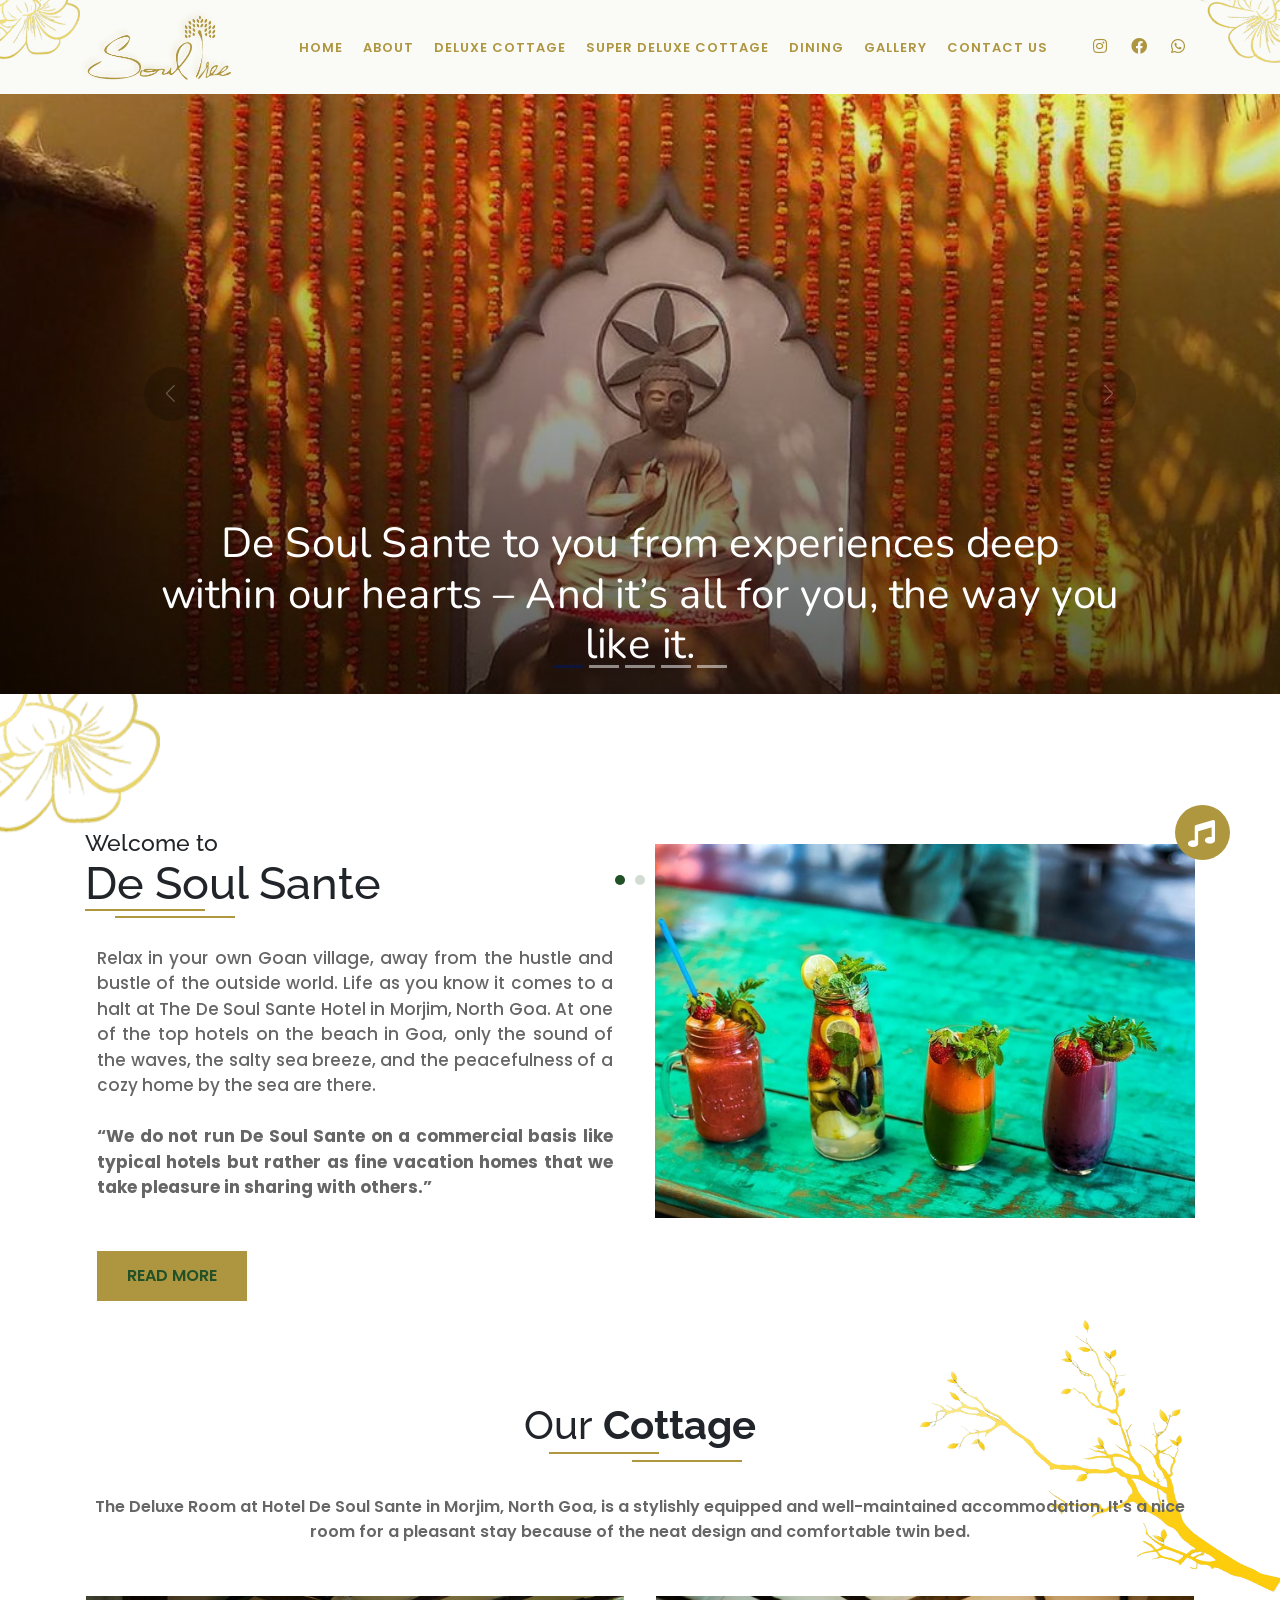
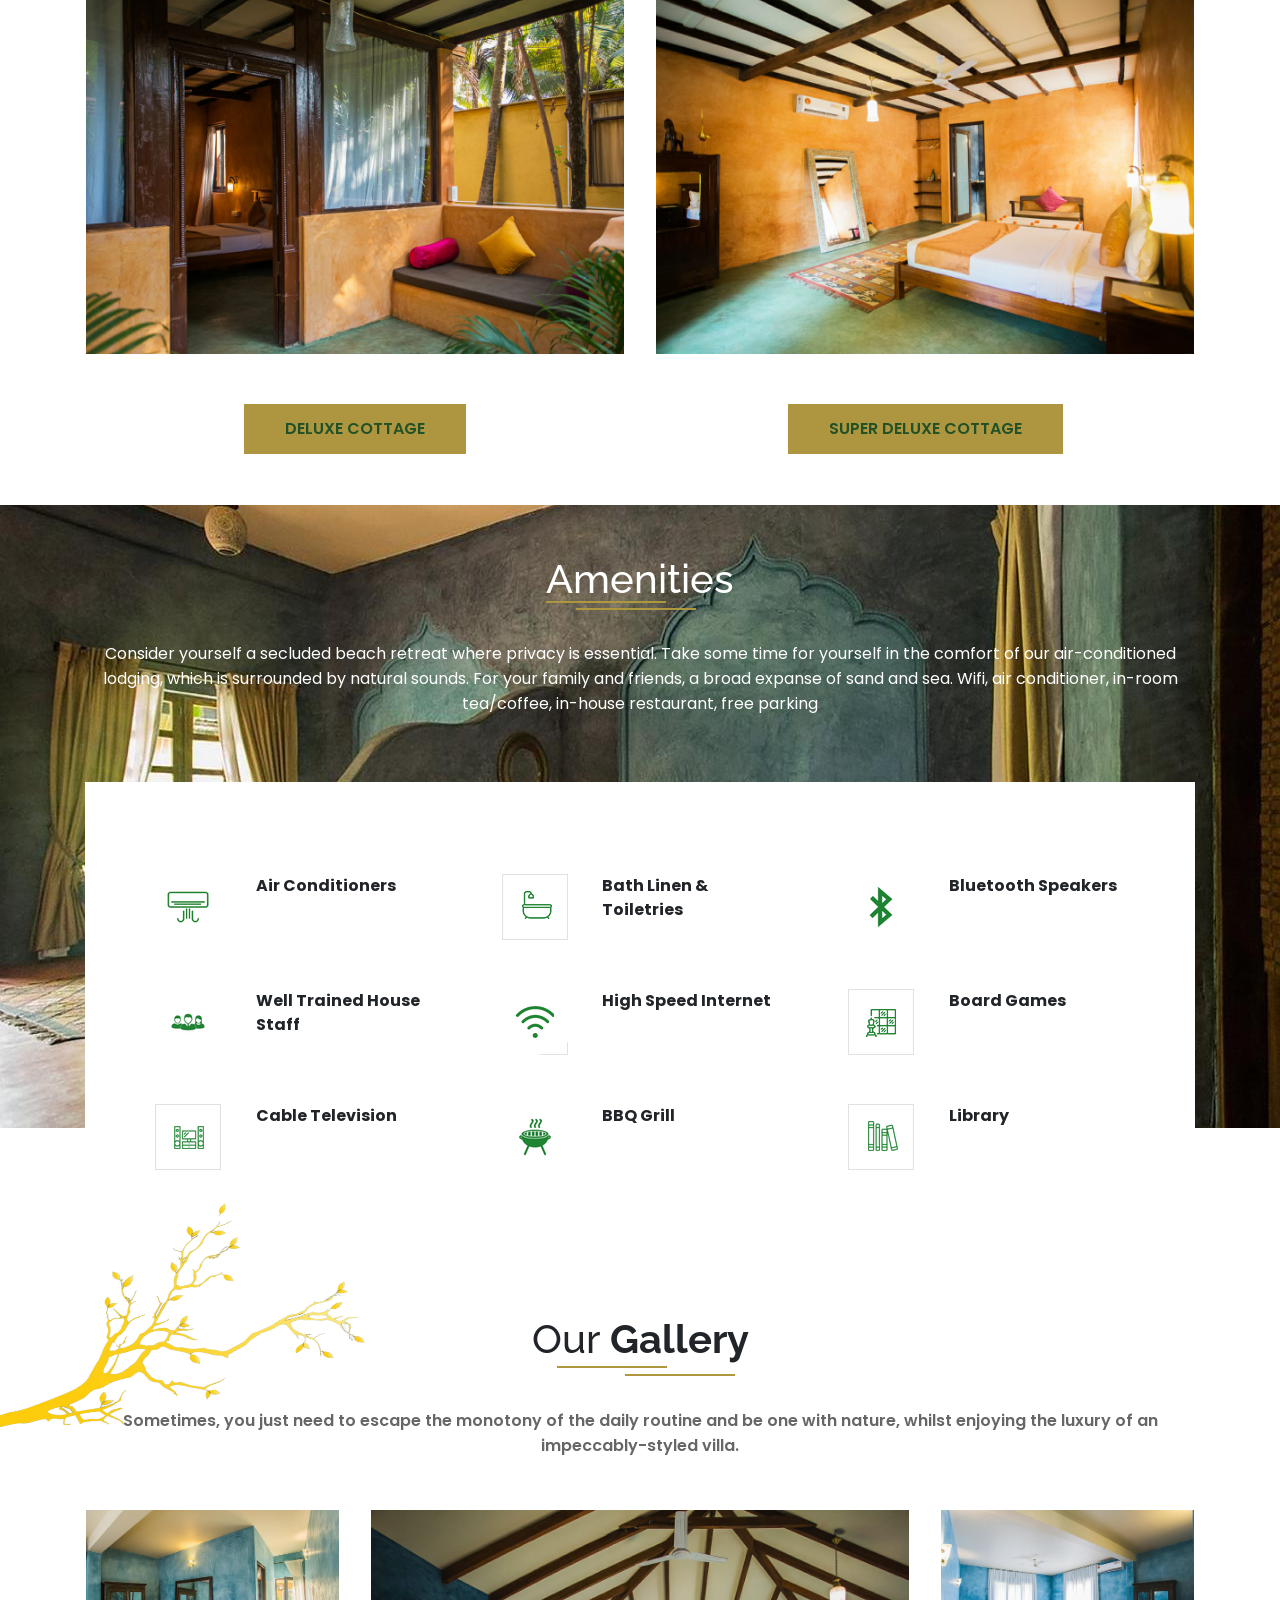
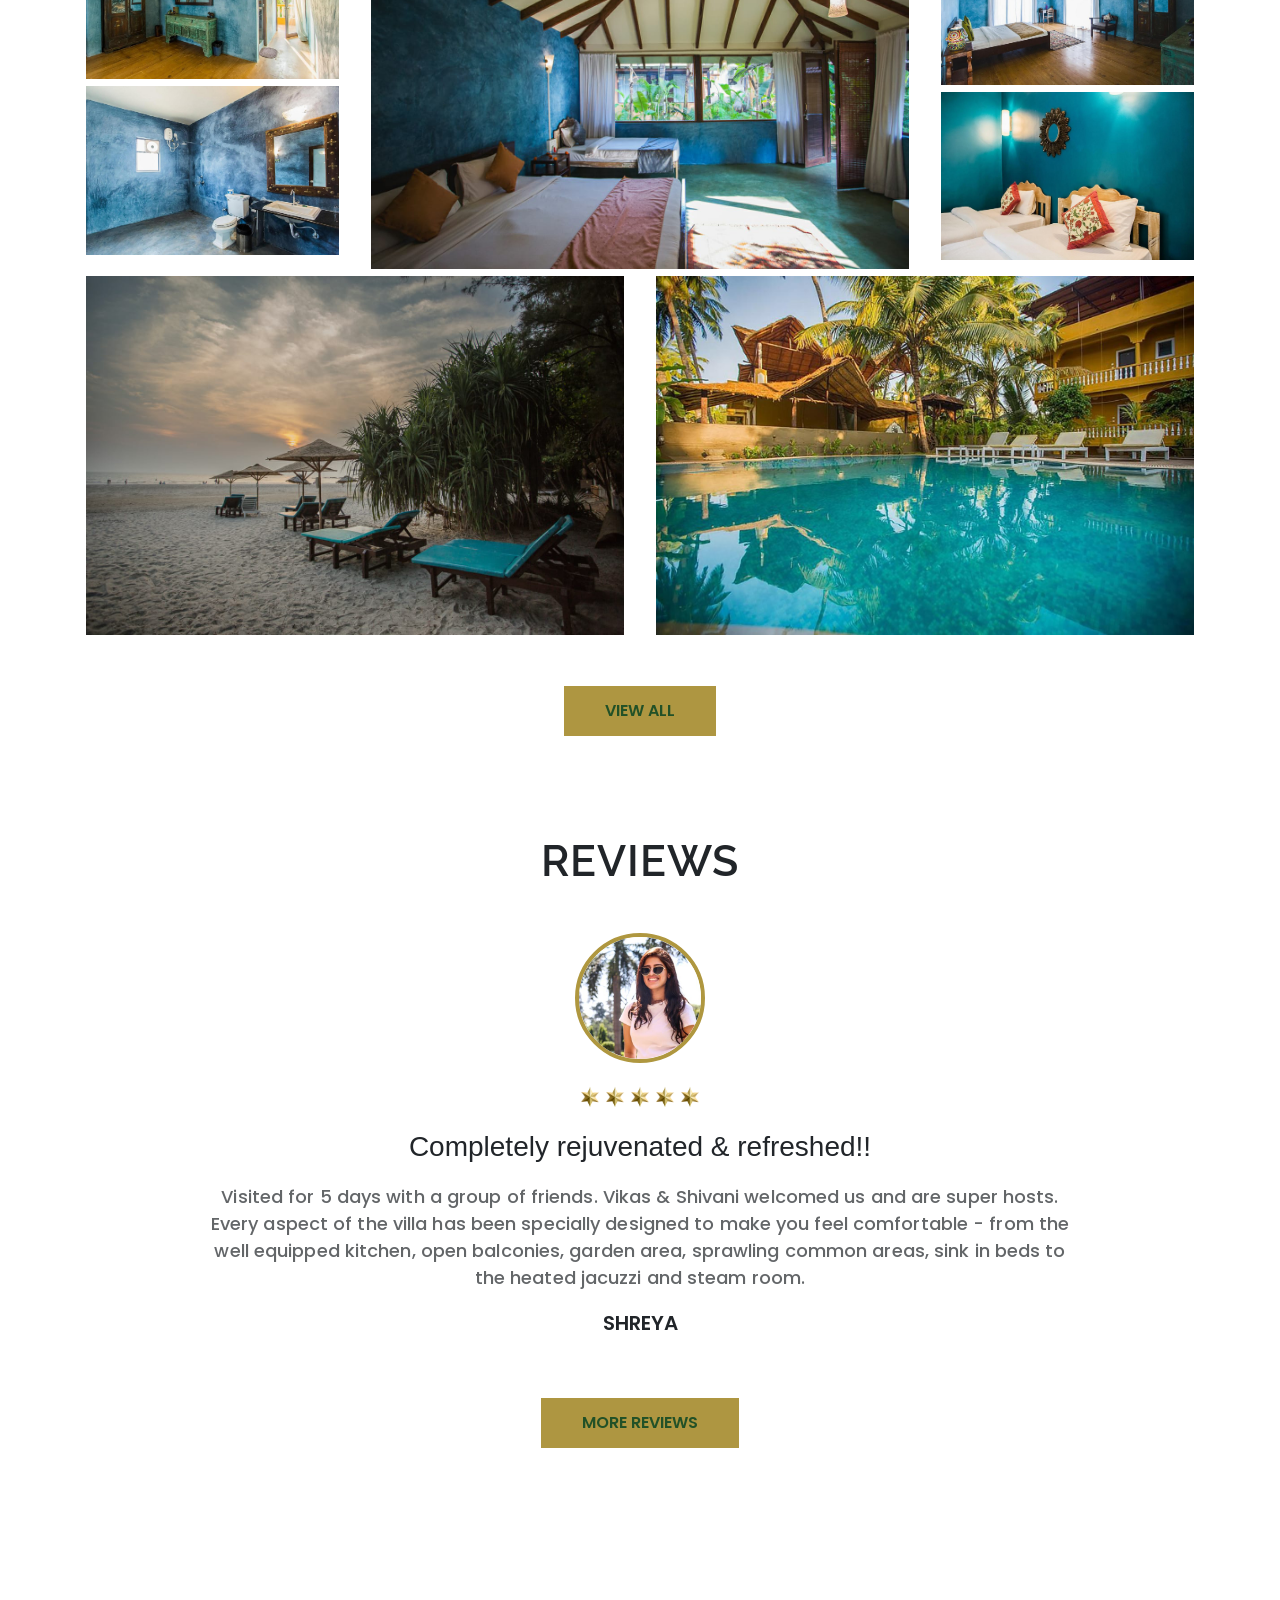
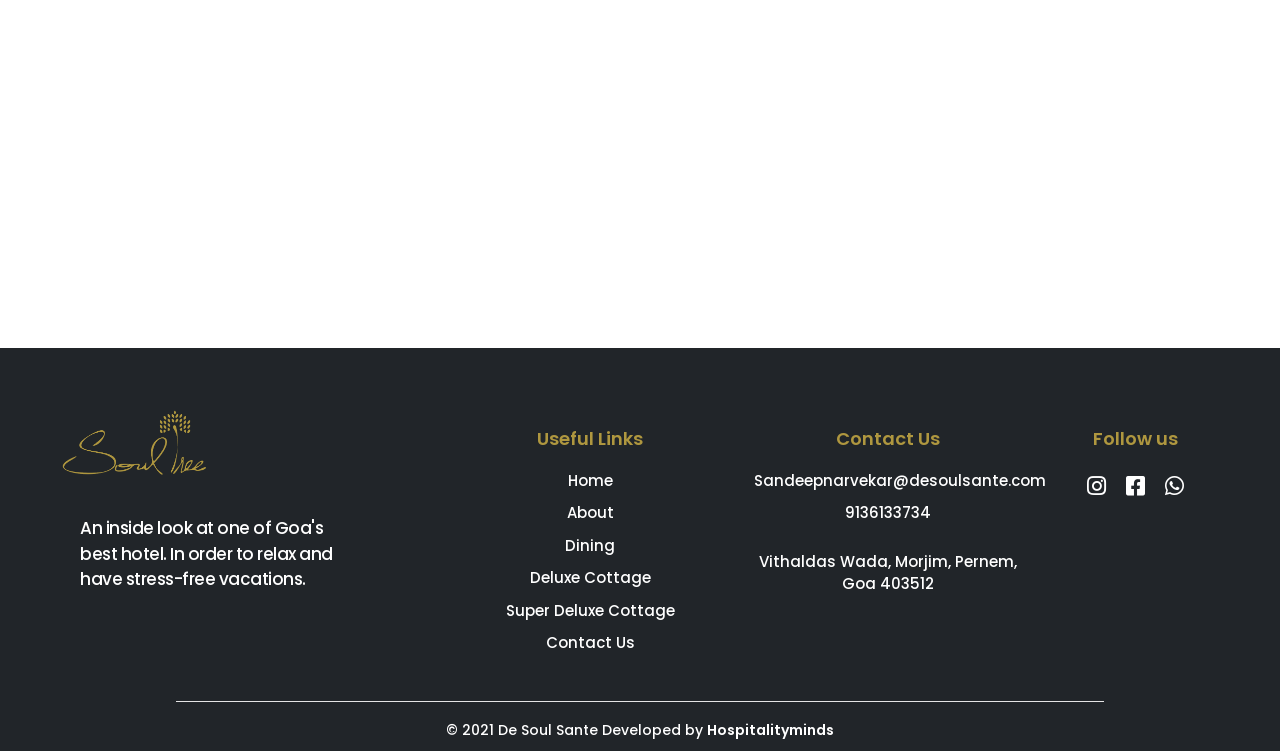
==== commit 620db40b: "draft1" ====
--- a/index.html
+++ b/index.html
@@ -111,11 +111,11 @@
                         <ul class="sideLinks">
 
                             <li>
-                                <a href="https://www.instagram.com/soultreevilla/" target="_blank" class="fab fa-instagram l2"></a>
+                                <a href="https://instagram.com/desoulsante?utm_medium=copy_link" target="_blank" class="fab fa-instagram l2"></a>
                             </li>
 
                             <li>
-                                <a href="https://www.facebook.com/Soul-Tree-Villa-108379861302770" target="_blank" class="fab fa-facebook l2"></a>
+                                <a href="https://www.facebook.com/De-Soul-Sante-100107619184867/" target="_blank" class="fab fa-facebook l2"></a>
                             </li>
 
                             <li>
@@ -251,7 +251,7 @@
             <img src="images/l22.png" class="gallery-branch2" alt="Soul tree">
             <div class="row">
                 <div class="col-xl-12 col-lg-12 col-md-12 col-sm-12 col-xs-12 galleryunderline">
-                    <h1 class="galleryheading">Deluxe<strong> Cottage</strong></h1>
+                    <h1 class="galleryheading">Our<strong> Cottage</strong></h1>
                     <p class="galltext">The Deluxe Room at Hotel De Soul Sante in Morjim, North Goa, is a stylishly equipped and well-maintained accommodation. It's a nice room for a pleasant stay because of the neat design and comfortable twin bed.</p>
                 </div>
             </div>
@@ -267,7 +267,7 @@
                             <!-- <div class="overlay i1">Villa 50<span class="side"><img src="images/plus.png"  class="img-fluid"></span></div> -->
                             <div class="row">
                                 <div class="col-md-12 col-xs-12 text-center">
-                                    <div class="gallleft"><a href="Super Deluxe Cottage.html" class="btn gallbutton">Deluxe Cottage</a></div>
+                                    <div class="gallleft"><a href="Deluxe Cottage.html" class="btn gallbutton">Deluxe Cottage</a></div>
                                 </div>
                             </div>
                         </div>
@@ -771,8 +771,8 @@
                     <h4>Follow us</h4>
 
                     <div class="social-icon">
-                        <a href="https://www.instagram.com/soultreevilla/"><i class="fab fa-instagram"></i></a>
-                        <a href="https://www.facebook.com/Soul-Tree-Villa-108379861302770"><i class="fab fa-facebook-square"></i></a>
+                        <a href="https://instagram.com/desoulsante?utm_medium=copy_link"><i class="fab fa-instagram"></i></a>
+                        <a href="https://www.facebook.com/De-Soul-Sante-100107619184867/"><i class="fab fa-facebook-square"></i></a>
                         <a href="https://wa.me/+91  9136133734"><i class="fab fa-whatsapp"></i></a>
                     </div>
                 </div>
--- a/css/style.css
+++ b/css/style.css
@@ -3442,6 +3442,15 @@
     opacity: .5;
     /* background: #606060; */
 }
+/* from */
+.col-xl-6.col-lg-6.col-md-6.col-xs-12.col-sm-12.col1 {
+    display: block;
+    margin: auto;
+}
+.col-xl-5.col-lg-5.col-md-5.col-xs-12.col-sm-12.alexslider {
+    display: block;
+    margin: auto;
+}
 
 @keyframes shadow {
     0% {
@@ -3466,4 +3475,4 @@
         bottom: 20px;
         right: 20px;
     }
-}+}
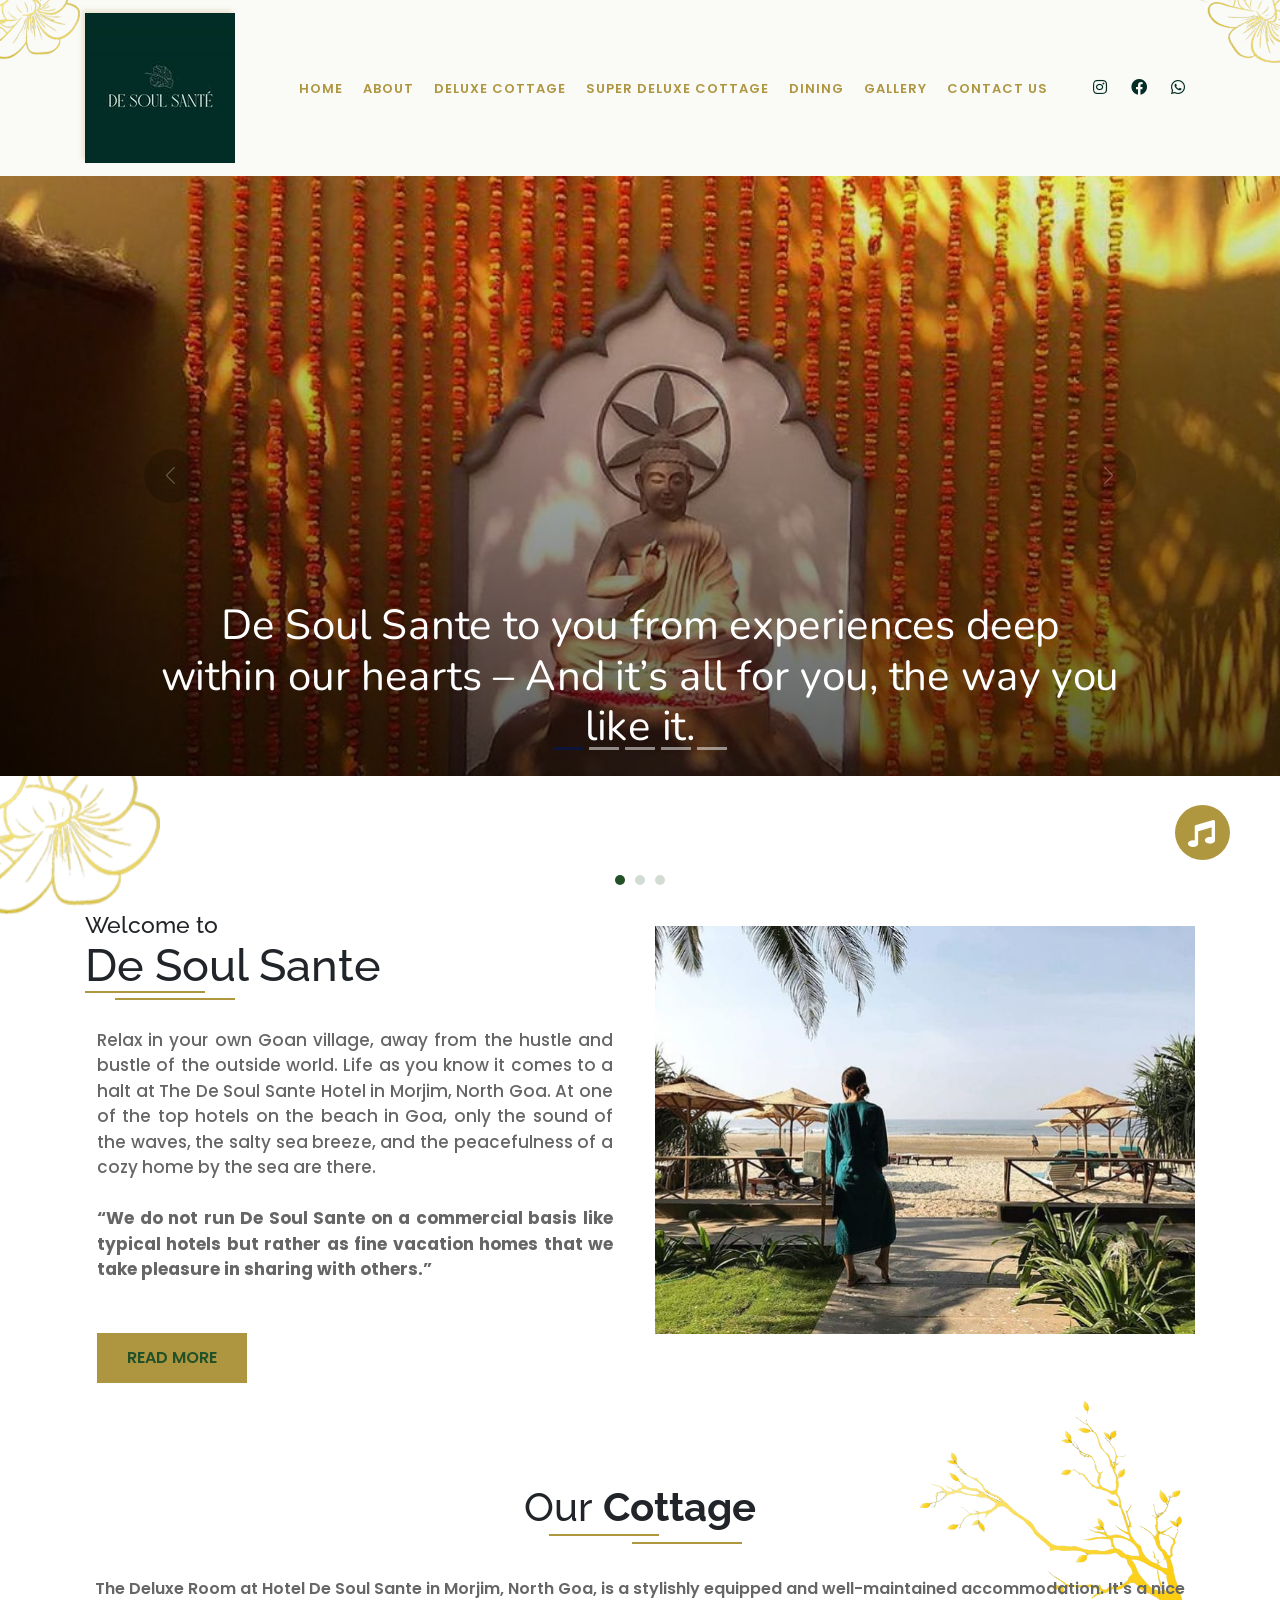
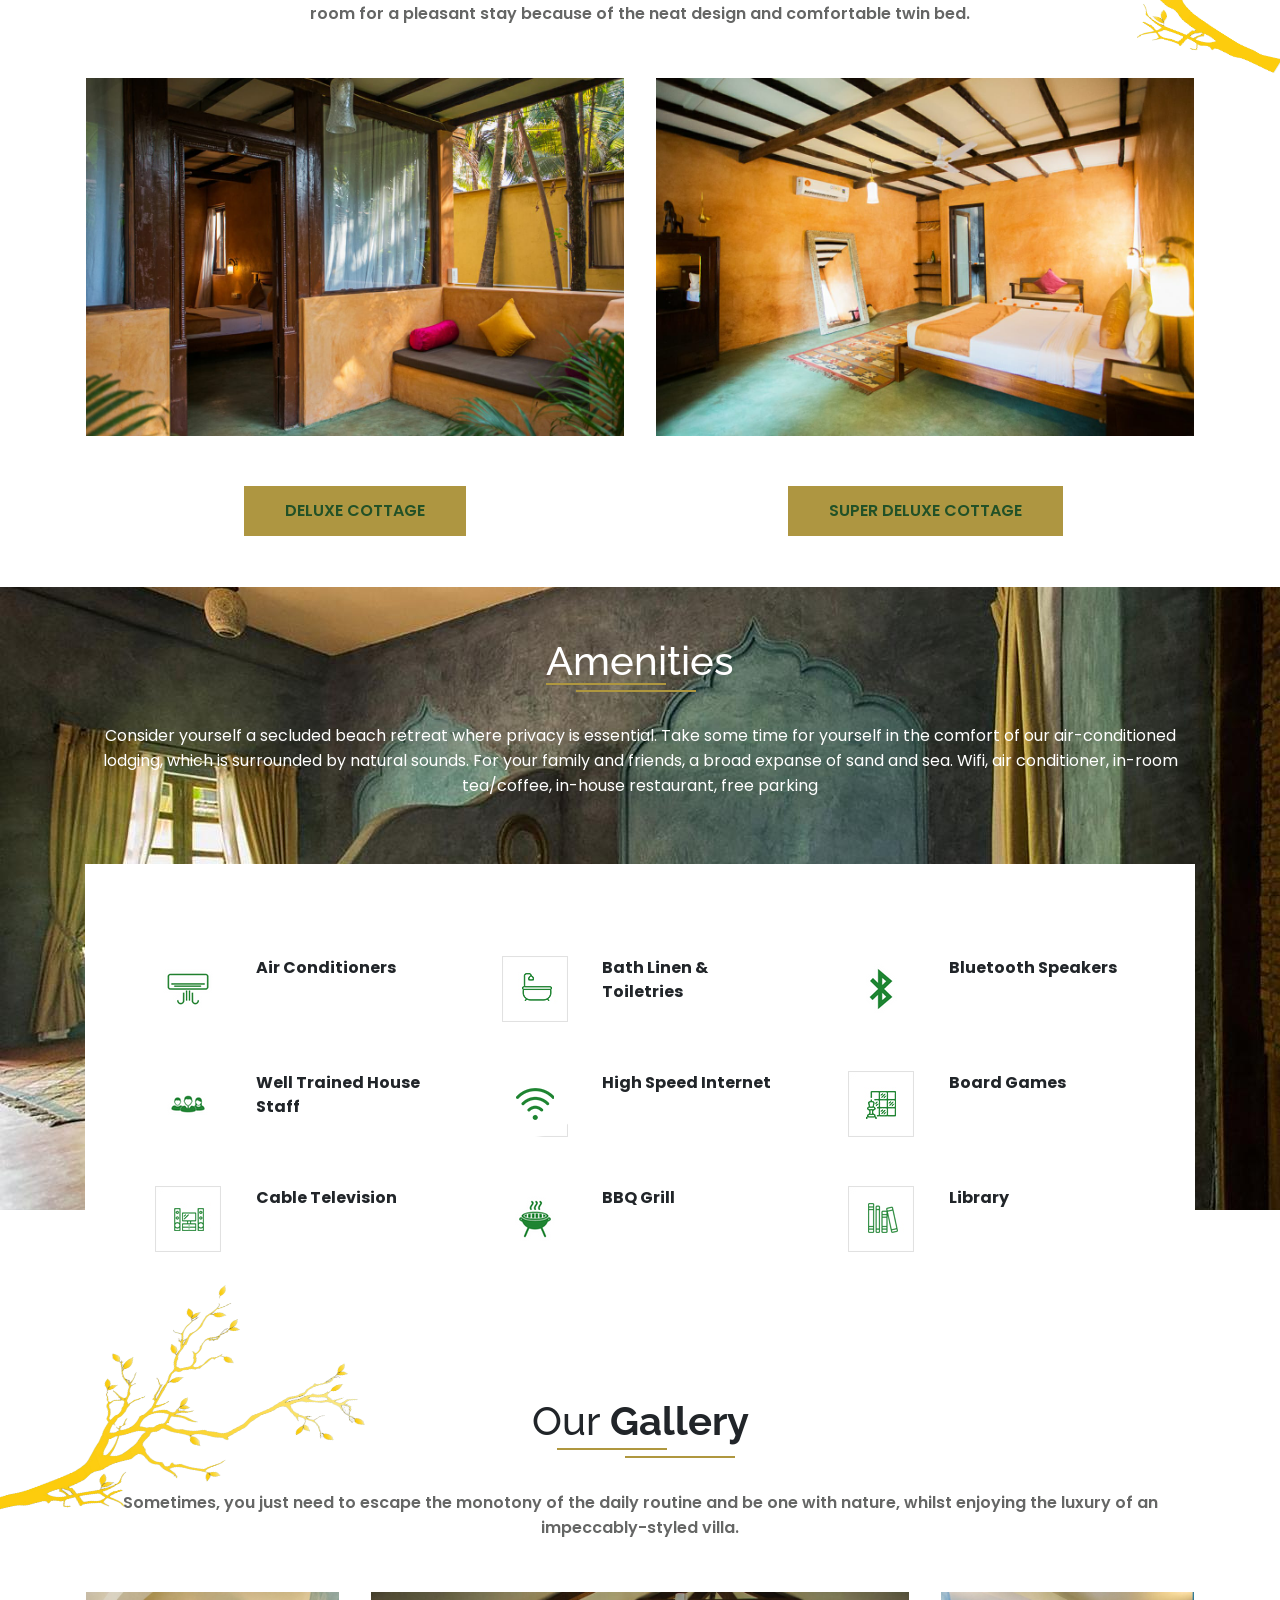
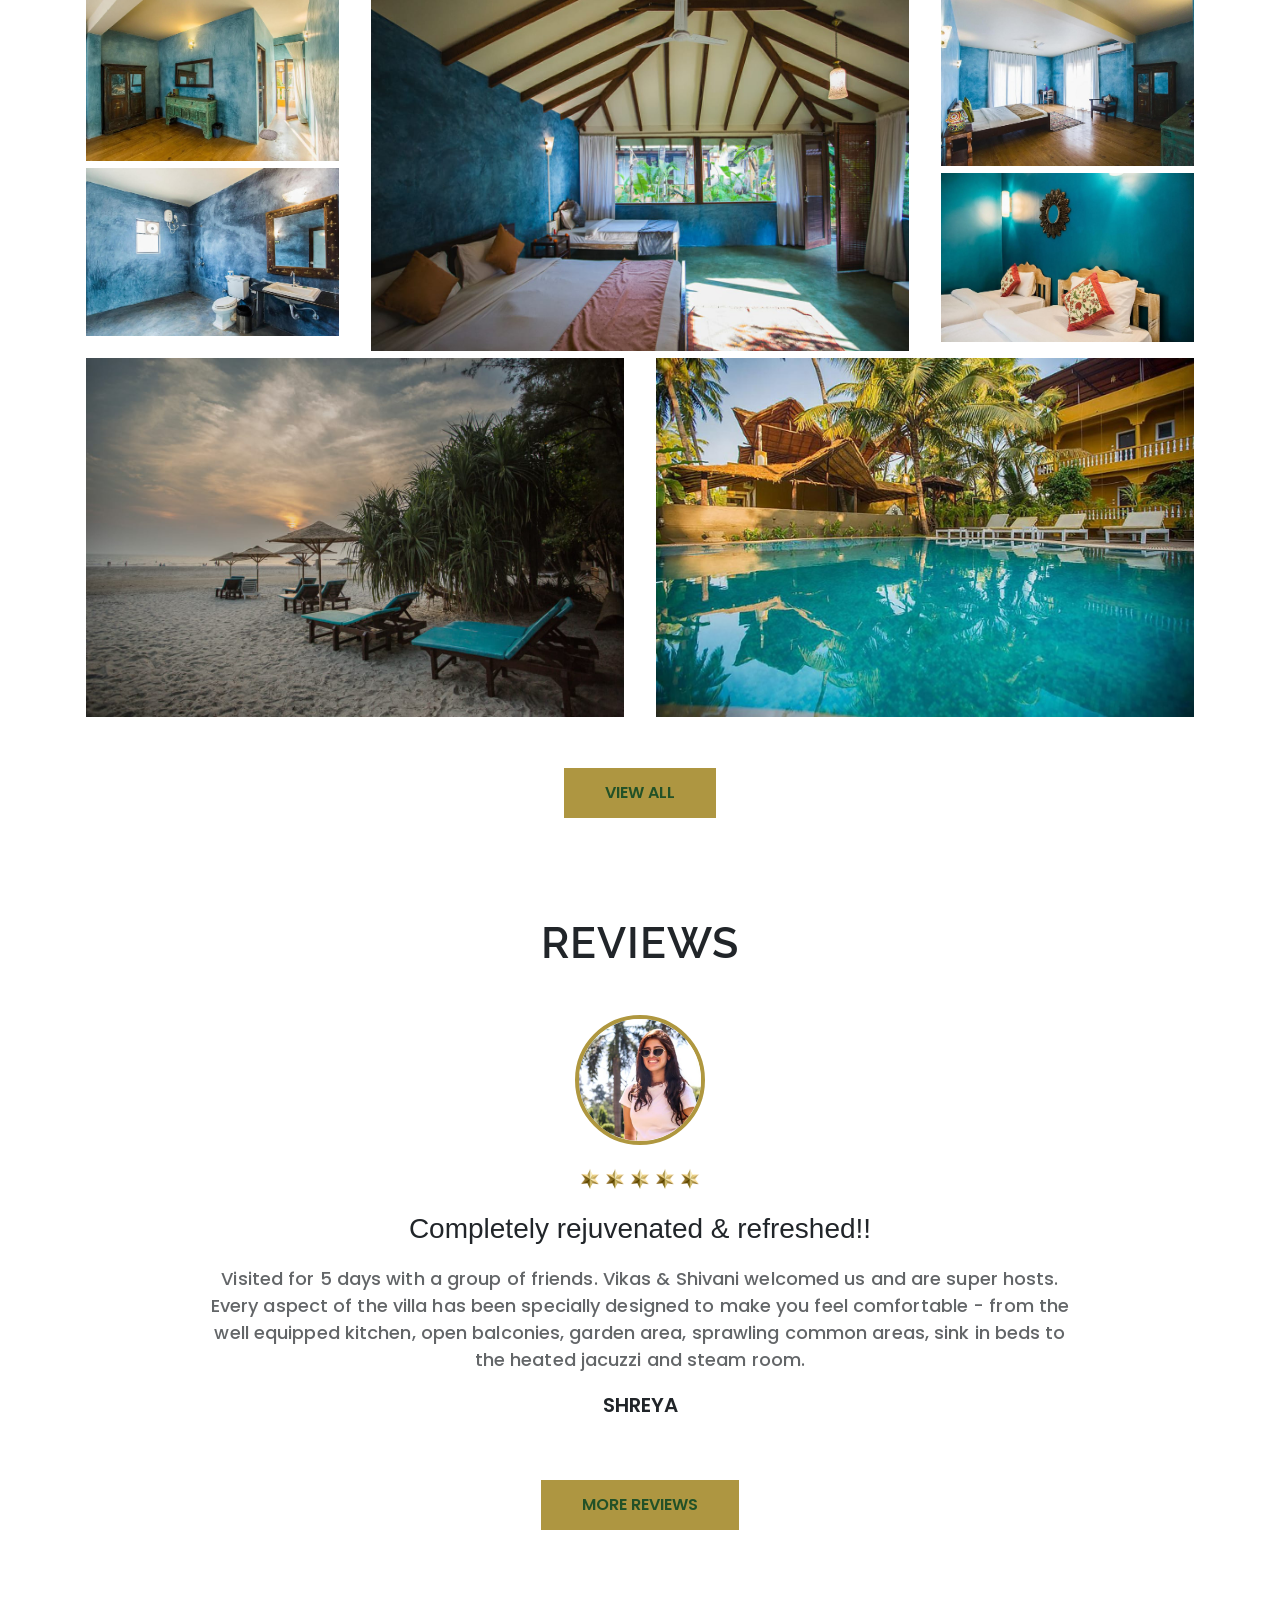
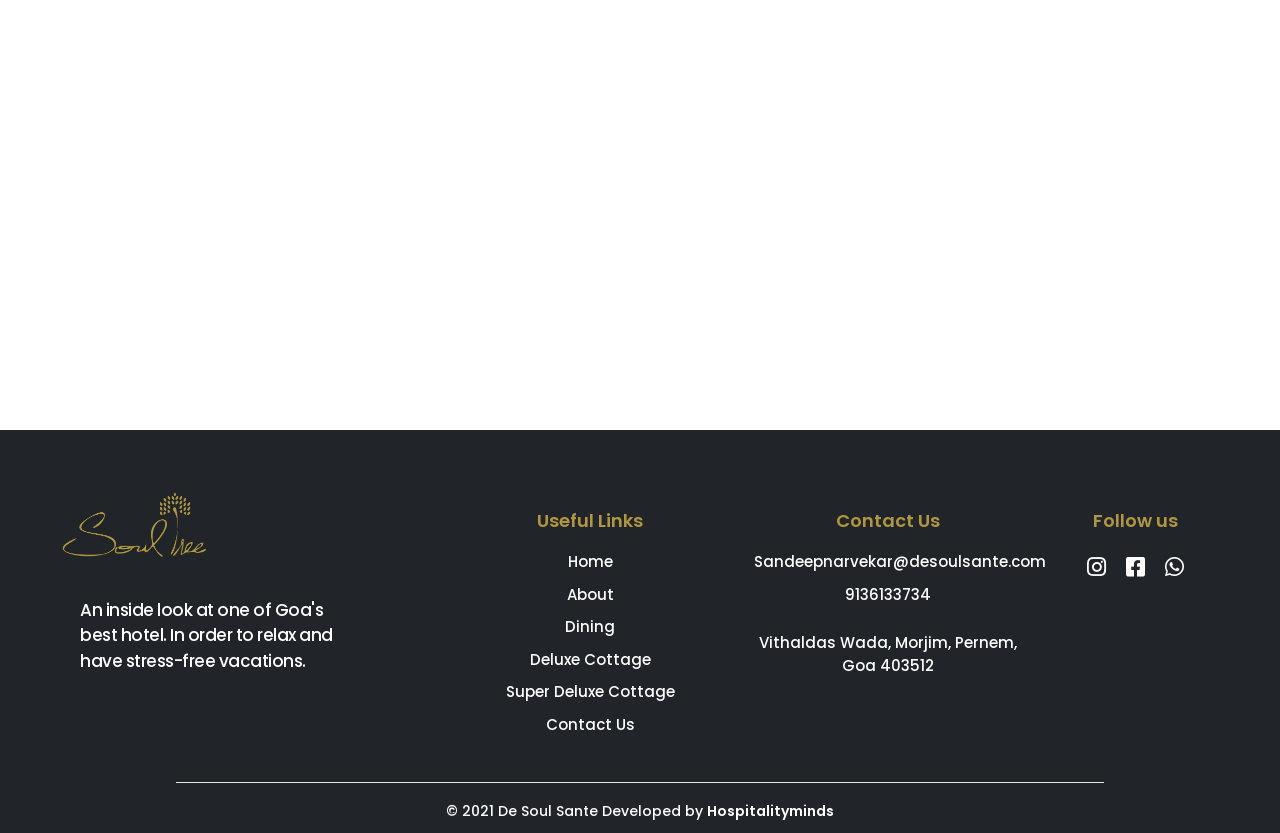
==== commit ed9fe698: "edit2" ====
--- a/index.html
+++ b/index.html
@@ -76,7 +76,7 @@
         <nav class="navbar navbar-expand-md navbar-light">
             <div class="container">
                 <a class="navbar-brand" href="index.html">
-                    <img src="images/logo.png" class="img-fluid logo">
+                    <img src="images/NEW/logo.jpg" class="img-fluid logo">
                 </a>
                 <button class="navbar-toggler" type="button" data-toggle="collapse" data-target="#navbarResponsive">
   <span class="navbar-toggler-icon"><i class="fa fa-bars"></i></span>
@@ -222,7 +222,7 @@
                 </div>
 
                 <div class="col-xl-6 col-lg-6 col-md-6 col-sm-12 col-xs-12">
-                    <img src="images/EIGHT.jpg" class="img-fluid abimage">
+                    <img src="images/NEW/STAND.jpeg" class="img-fluid abimage">
                 </div>
             </div>
         </div>
--- a/css/style.css
+++ b/css/style.css
@@ -19,13 +19,13 @@
 }
 
 .dropdown-item:focus {
-    color: #af973f;
+    color: #022D26;
     text-decoration: none;
     background-color: #225127;
 }
 
 .dropdown-item:hover {
-    color: #af973f;
+    color: #af973f #022D26;
     text-decoration: none;
     background-color: #225127;
 }
@@ -84,7 +84,7 @@
 .l2,
 .l3 {
     font-size: 16px;
-    color: #ae9641 !important;
+    color: #022D26 !important;
     /* color: var(--title-color); */
     /* opacity: .6; */
     padding-left: 10px;
@@ -92,17 +92,17 @@
 }
 
 .l1:hover {
-    color: #ae9641;
+    color:#022D26;
     border-bottom: none !important;
 }
 
 .l2:hover {
-    color: #ae9641;
+    color: #022D26;
     border-bottom: none !important;
 }
 
 .l3:hover {
-    color: #ae9641;
+    color:#022D26;
     border-bottom: none !important;
 }
 
@@ -3451,6 +3451,10 @@
     display: block;
     margin: auto;
 }
+.col-xl-5.col-lg-5.col-md-5.col-xs-12.col-sm-12.emraldslider {
+    display: block;
+    margin: auto;
+}
 
 @keyframes shadow {
     0% {
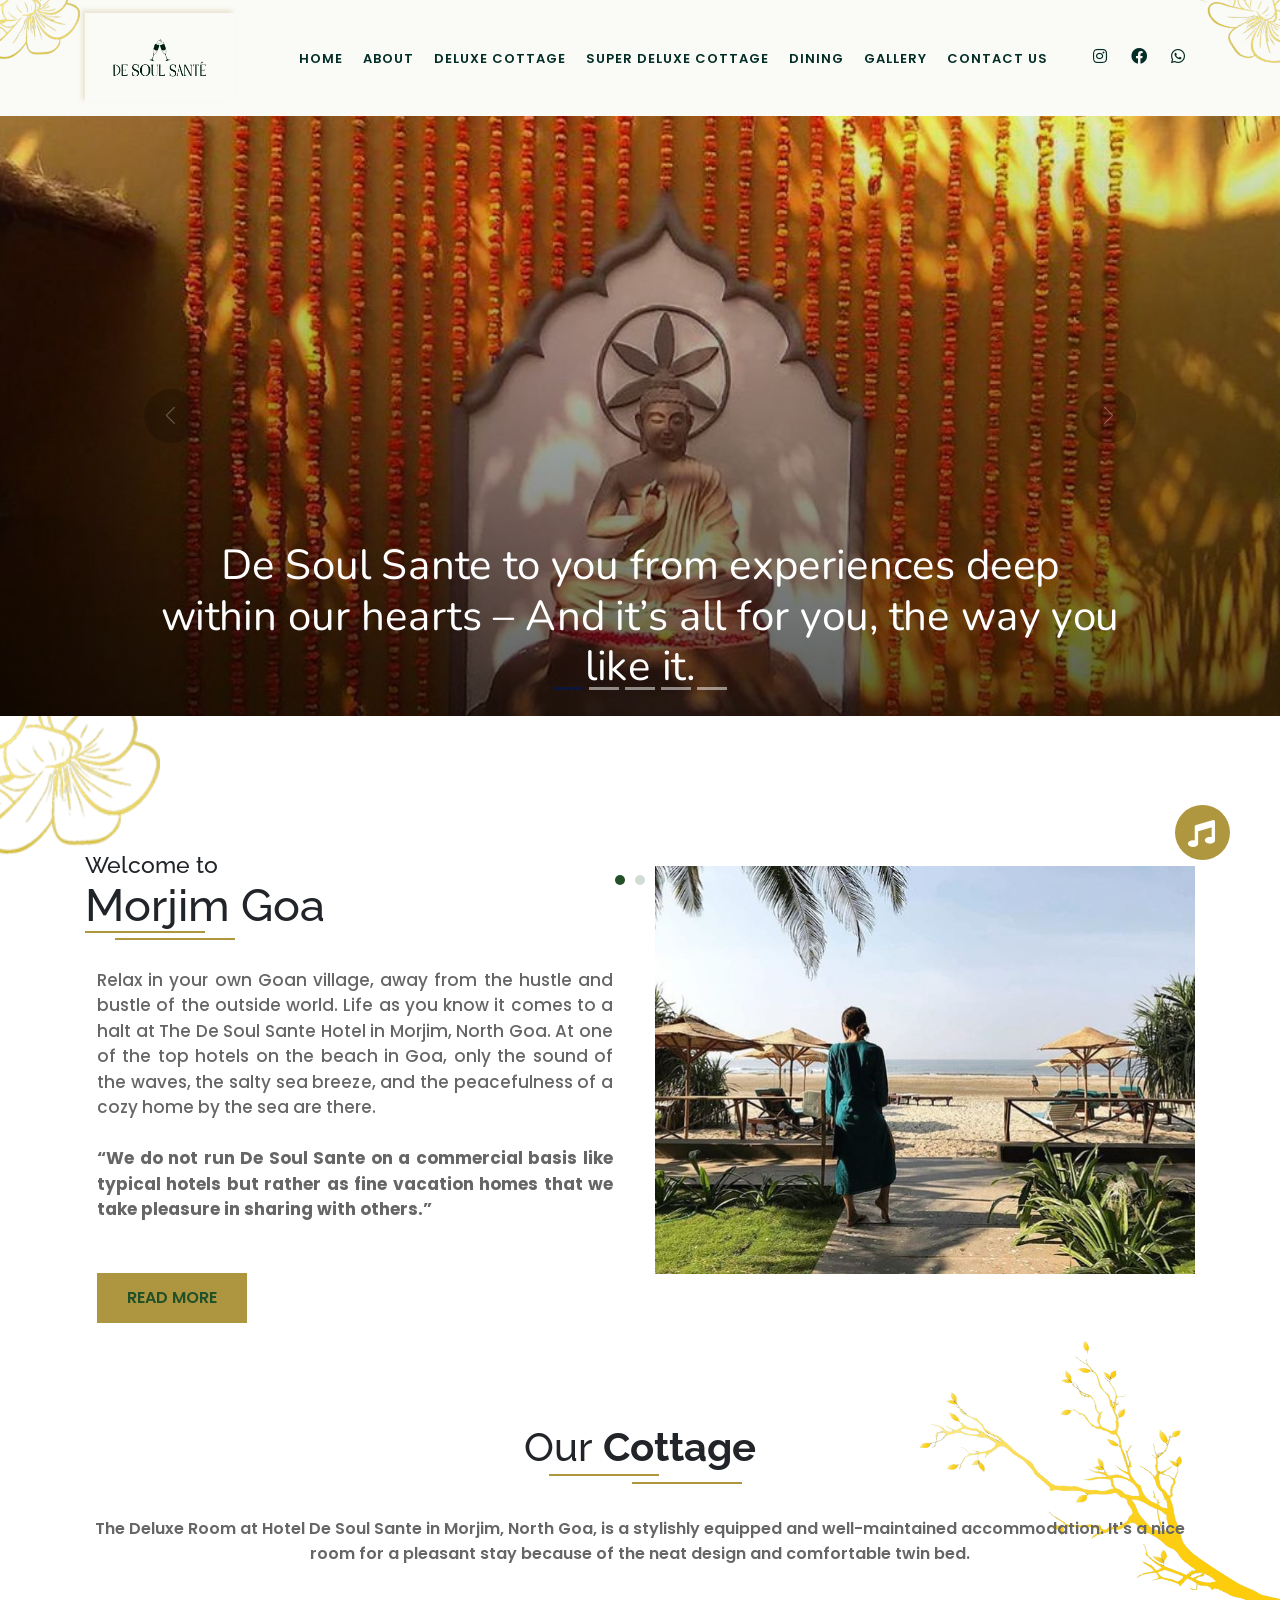
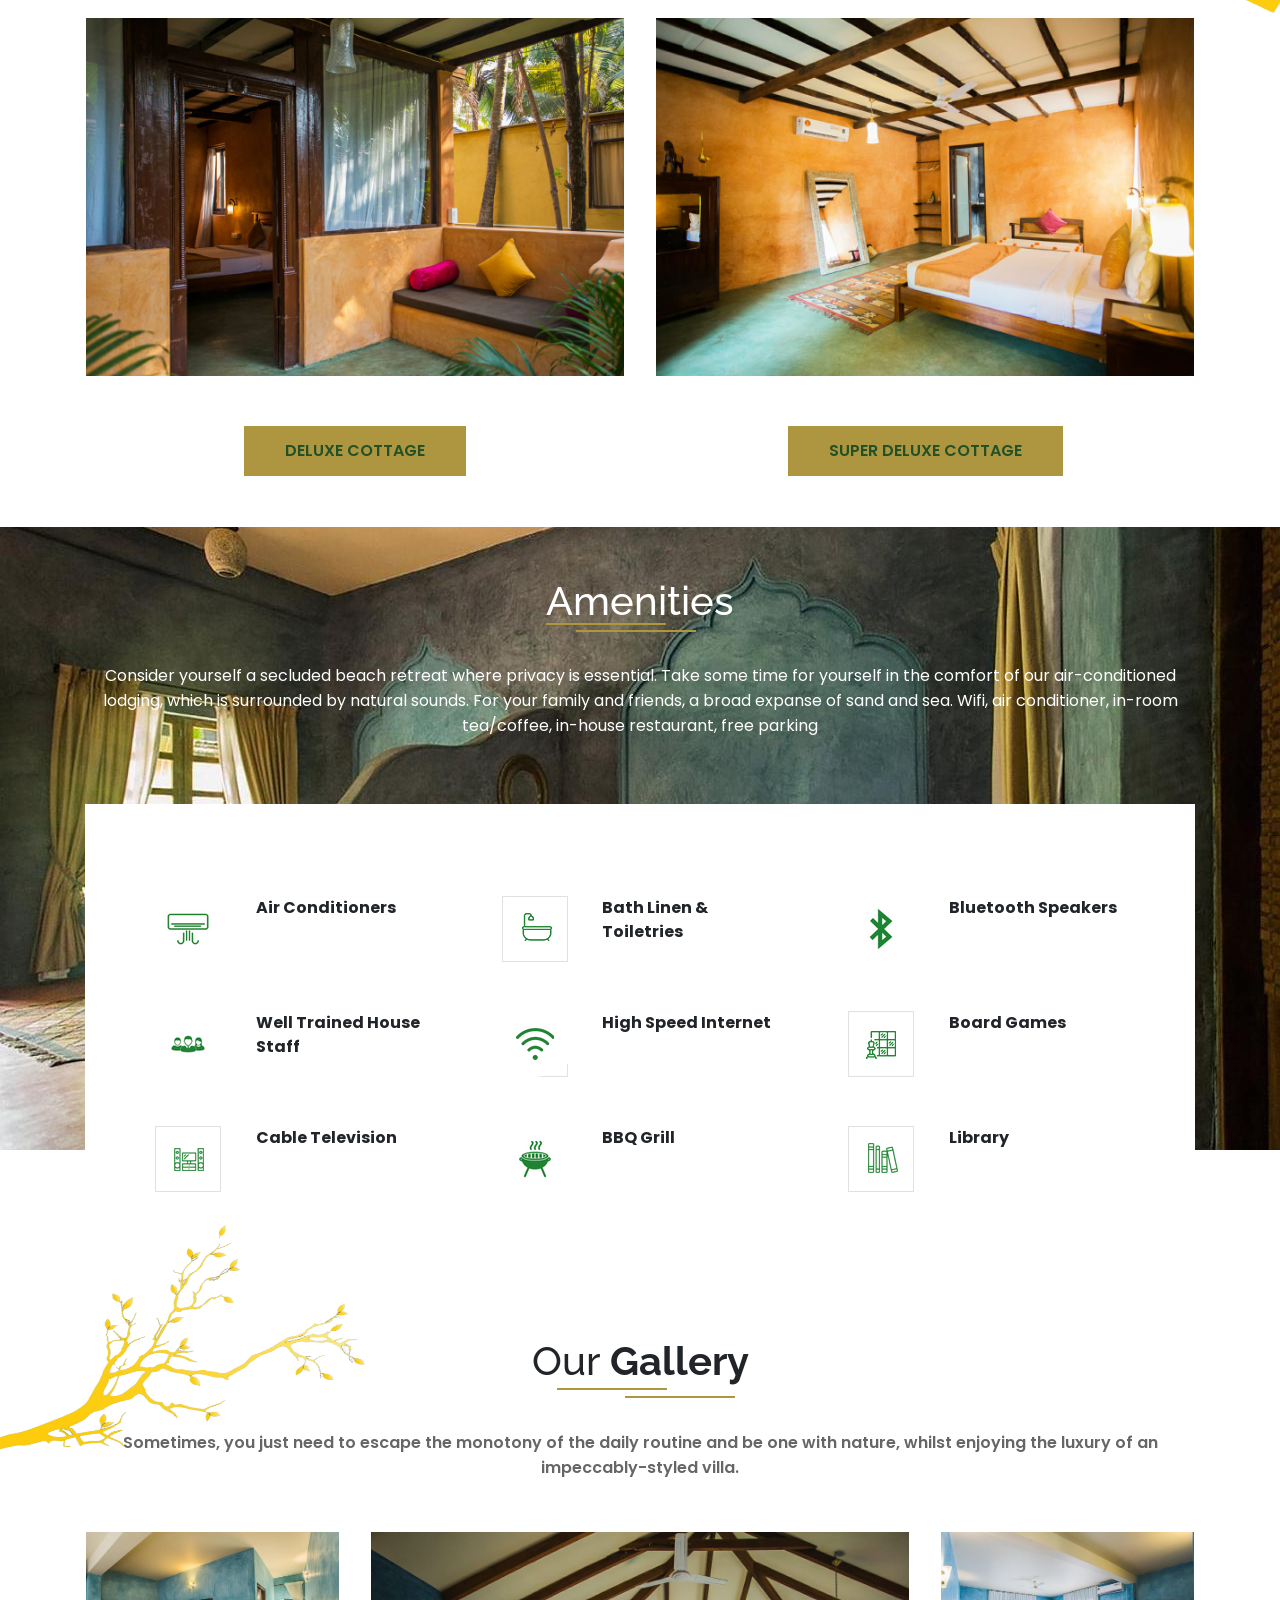
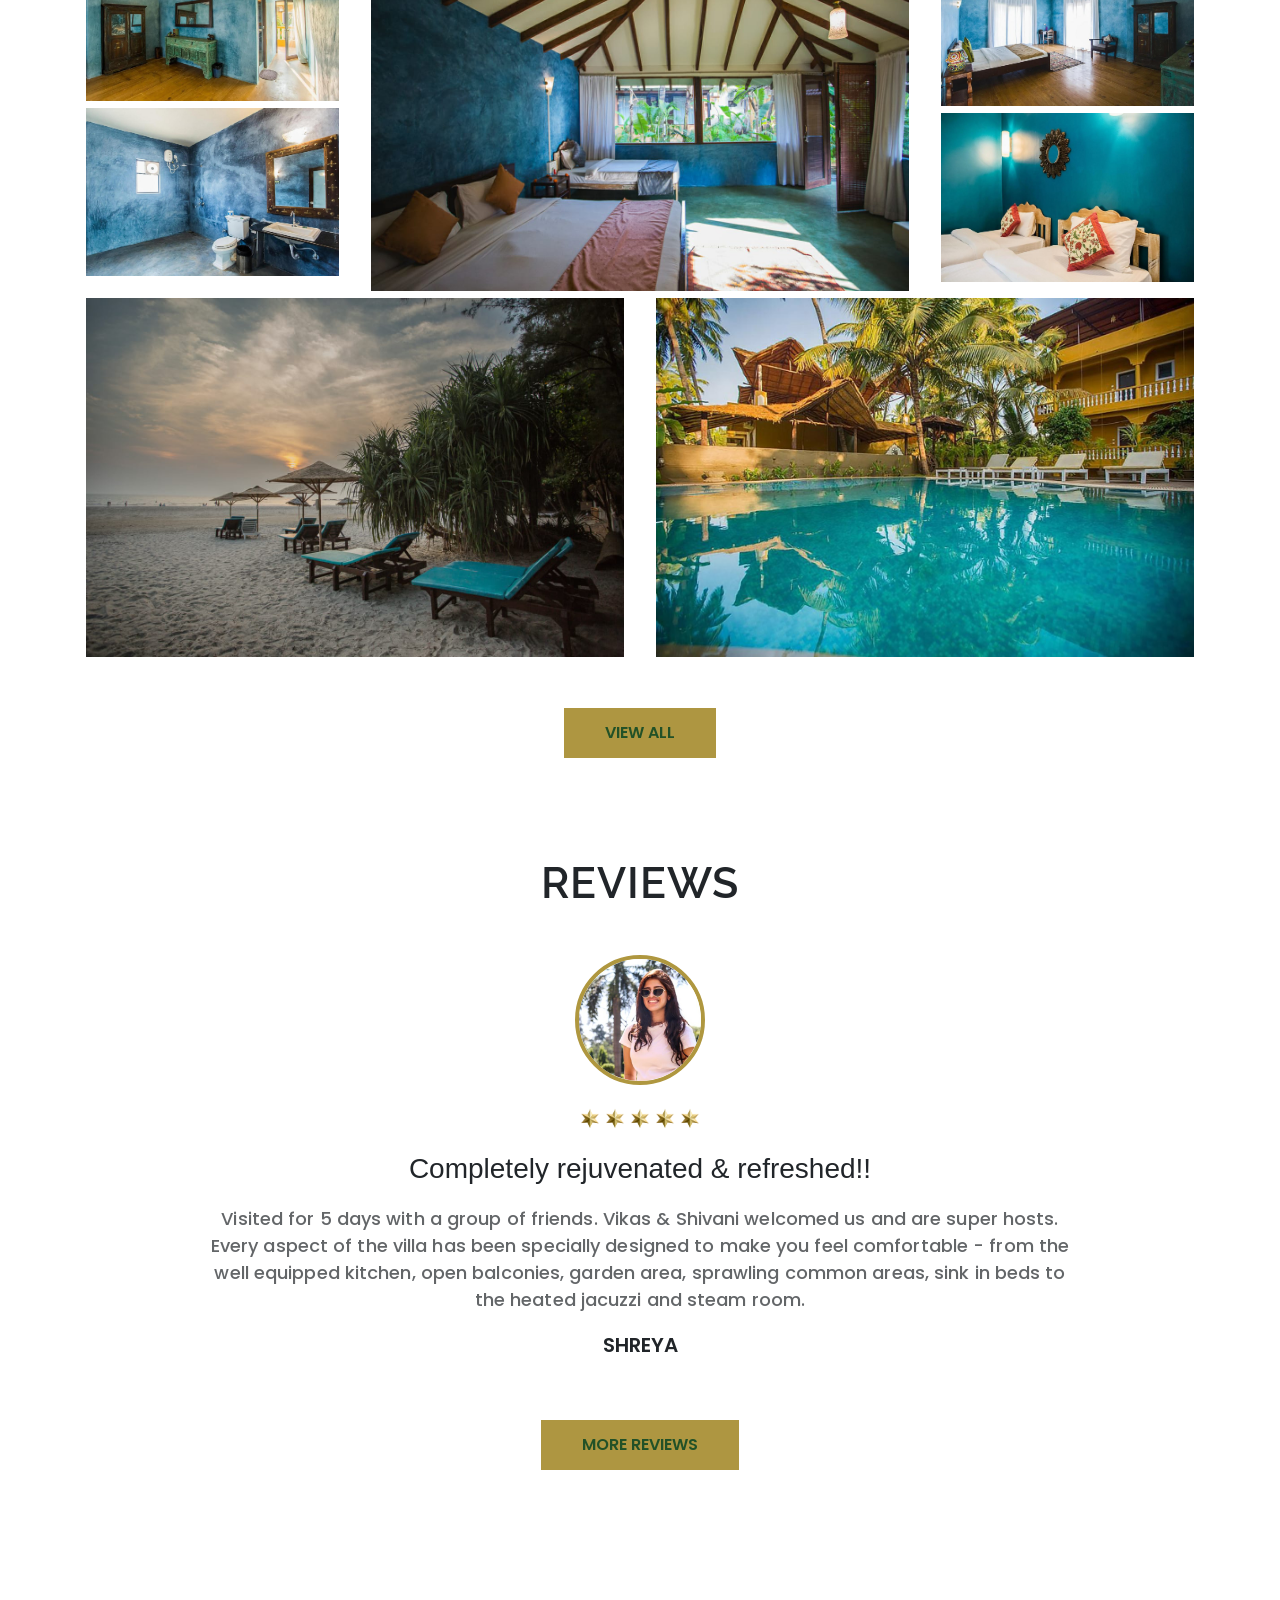
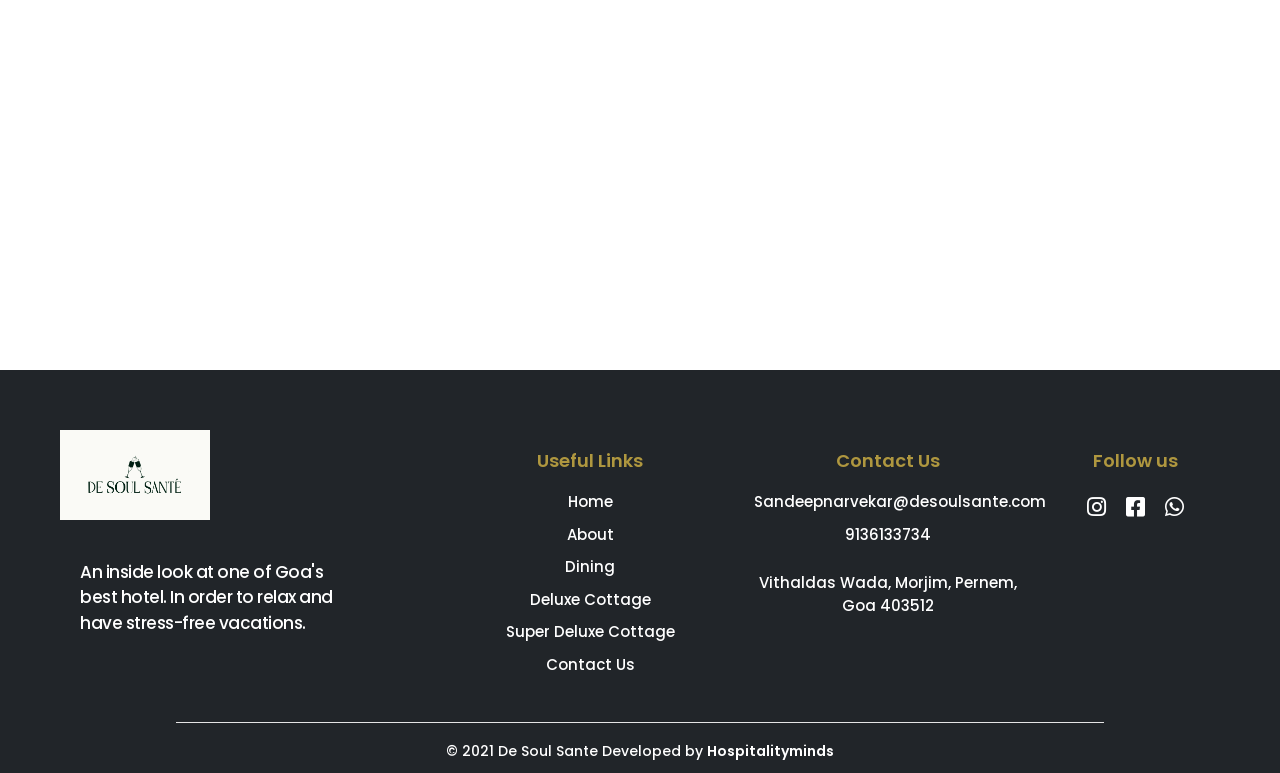
==== commit 33076f13: "edit7" ====
--- a/index.html
+++ b/index.html
@@ -76,7 +76,7 @@
         <nav class="navbar navbar-expand-md navbar-light">
             <div class="container">
                 <a class="navbar-brand" href="index.html">
-                    <img src="images/NEW/logo.jpg" class="img-fluid logo">
+                    <img src="images/NEW/logomain.png" class="img-fluid logo">
                 </a>
                 <button class="navbar-toggler" type="button" data-toggle="collapse" data-target="#navbarResponsive">
   <span class="navbar-toggler-icon"><i class="fa fa-bars"></i></span>
@@ -170,7 +170,7 @@
                     </div>
 
                     <div class="carousel-item ">
-                        <div class="col-md-12 col-xs-12 myImage" style="background-image: url(images/SECOND.jpeg);">
+                        <div class="col-md-12 col-xs-12 myImage" style="background-image: url(images/NEW/NEW1/B2.jfif);">
                             <!-- <h1 class="slidertitle"> Lake View Resort in Lavasa </h1>
    		<p class="slidertext">   Escape the hustle bustle of daily life and meet your inner self in a soothing vacation stay at Soul Tree, lake view resort in Lavasa.</p>
    			<div class="sliderleft"><a href="gallery.html" class="btn sliderbutton">Read More</a></div> -->
@@ -191,7 +191,7 @@
                     </div>
 
                     <div class="carousel-item ">
-                        <div class="col-md-12 col-xs-12 myImage" style="background-image: url(images/SIXTH.jpeg)"></div>
+                        <div class="col-md-12 col-xs-12 myImage" style="background-image: url(images/NEW/NEW1/B1.jfif)"></div>
                     </div>
 
                     <!-- Left and right controls -->
@@ -214,7 +214,7 @@
             <div class="row">
                 <div class="col-xl-6 col-lg-6 col-md-6 col-sm-12 col-xs-12 abunderline">
                     <h2 class="abheading">Welcome to</h2>
-                    <h1 class="abtitle">De Soul Sante</h1>
+                    <h1 class="abtitle">Morjim Goa</h1>
                     <p class="abtext">Relax in your own Goan village, away from the hustle and bustle of the outside world. Life as you know it comes to a halt at The De Soul Sante Hotel in Morjim, North Goa. At one of the top hotels on the beach in Goa, only the sound of the waves, the salty sea breeze, and the peacefulness of a cozy home by the sea are there.<br> <br>
                         <b>“We do not run De Soul Sante on a commercial basis like typical hotels but rather as fine vacation homes that we take pleasure in sharing with others.”</b> </p>
 
@@ -727,7 +727,7 @@
         <footer>
             <div class="row">
                 <div class="col-lg-4 col-md-6 col-12 footer-start">
-                    <img src="images/logo.png" class="footer-logo" alt="logo">
+                    <img src="images/NEW/logomain.png" class="footer-logo" alt="logo">
                     <p class="para">An inside look at one of Goa's best hotel. In order to relax and have stress-free vacations.</p>
 
                     <!-- </div> -->
@@ -790,7 +790,7 @@
 
 
 
-        <audio autoplay class="audio" src="pianoNature.mp3"></audio>
+        <audio autoplay class="audio" src="Beach Music Classics.mp3"></audio>
 
         <!-- <iframe src="pianoNature.mp3" type="audio/mp3" allow="autoplay" class="audio" style="display: none;"></iframe> -->
 
@@ -913,21 +913,21 @@
 
 
         <script>
-            //  document.querySelector('#audio-btn').addEventListener("click",function(){
-
-            // 	var isplaying = document.querySelectorAll('.audio');
-
-            // 	isplaying.forEach(playing =>{
-
-            // 		if(playing.getAttribute('src')=="pianoNature.mp3"){
-            // 	     	playing.setAttribute("src", " ");
-            // 		}
-            // 		else{
-            // 			playing.setAttribute("src", "pianoNature.mp3");
-            // 		}
-            // 		});
-
-            //  });
+              document.querySelector('#audio-btn').addEventListener("click",function(){
+
+             	var isplaying = document.querySelectorAll('.audio');
+
+             	isplaying.forEach(playing =>{
+
+             		if(playing.getAttribute('src')=="Beach Music Classics.mp3"){
+             	     	playing.setAttribute("src", " ");
+             		}
+             		else{
+             			playing.setAttribute("src", "Beach Music Classics.mp3");
+             		}
+             		});
+
+              });
 
 
 
--- a/css/style.css
+++ b/css/style.css
@@ -61,7 +61,7 @@
 .normal {
     font-family: 'Lato';
     font-size: 14px;
-    color: #ae9641 !important;
+    color: #022D26 !important;
     letter-spacing: 2px;
 }
 
@@ -3261,6 +3261,7 @@
     height: auto;
 }
 
+
 form {
     padding: 0 20px;
     max-width: 700px;
